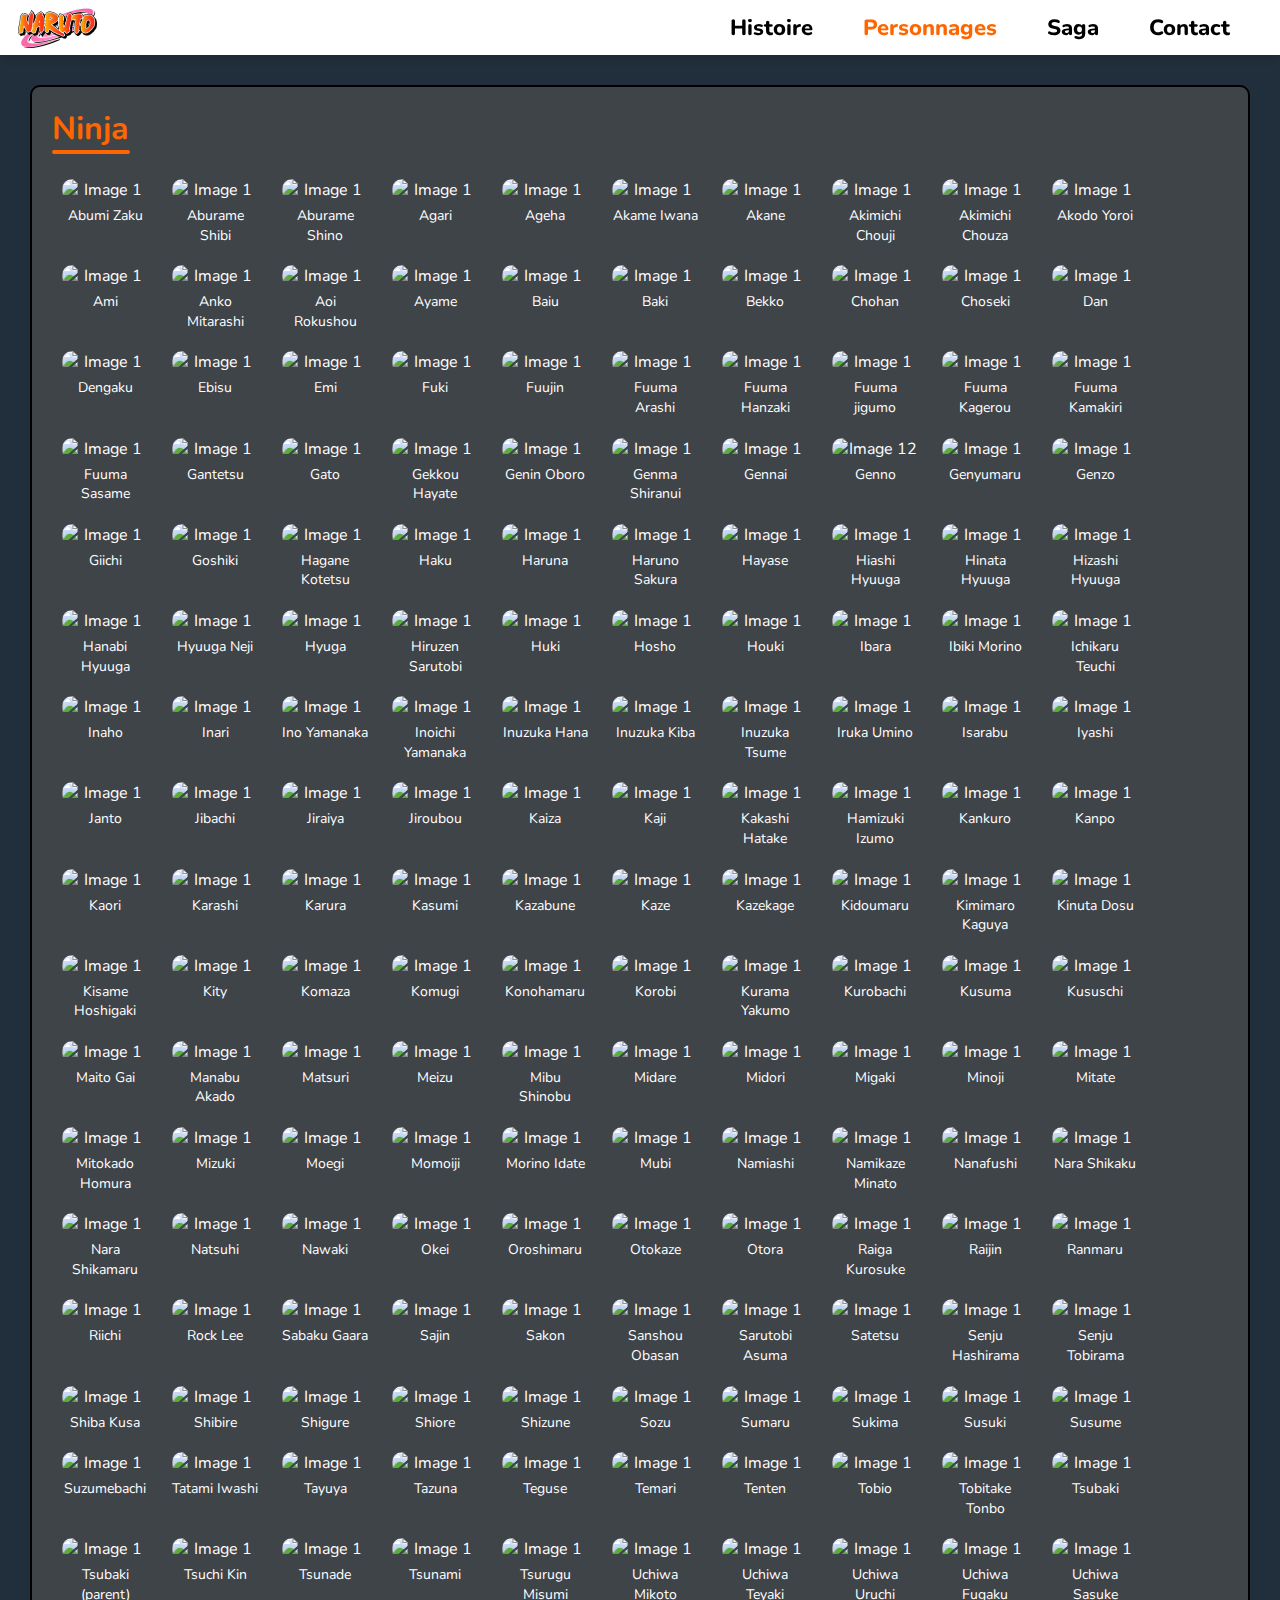
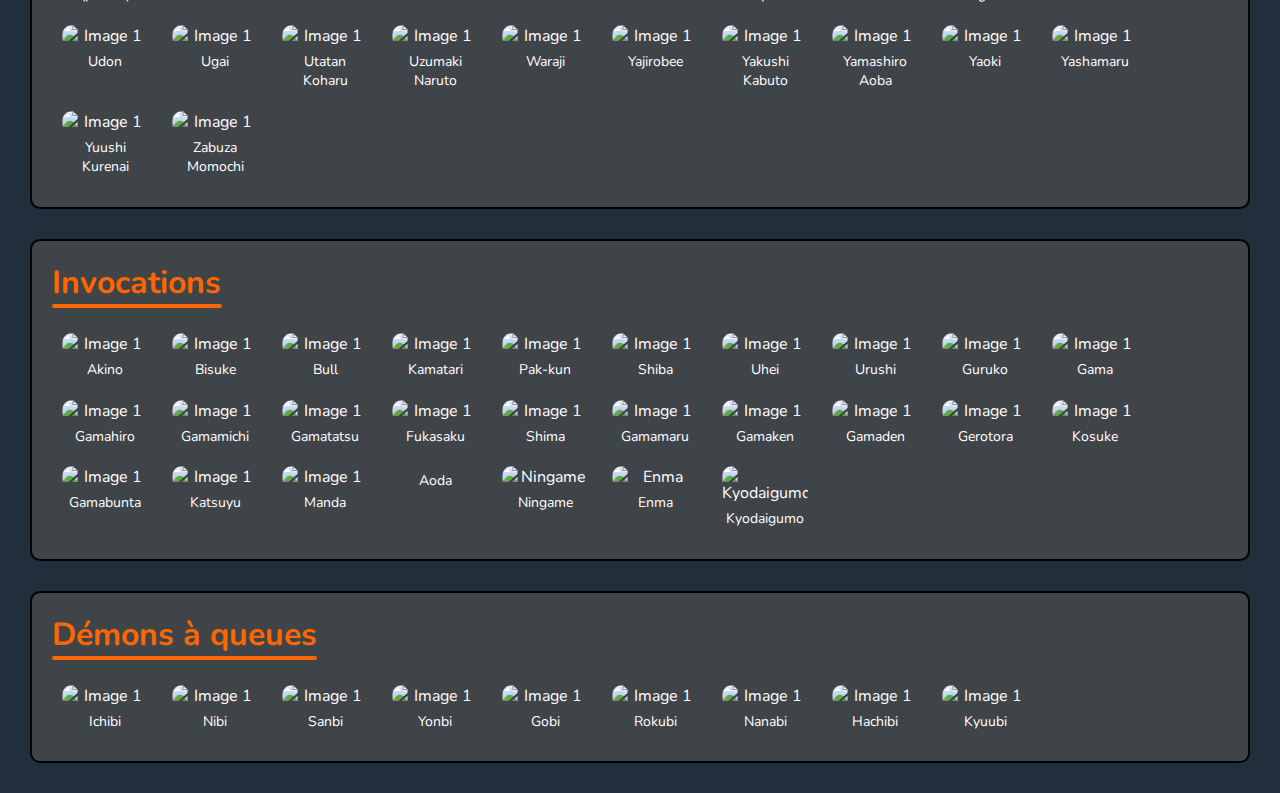
==== personnages.html @ e1fa20bf "Add files via upload" ====
<!DOCTYPE html>
<html lang="fr">
  <head>
    <title>Naruto Chronicles - Personnages</title>
    <meta charset="utf-8" />
    <meta name="viewport" content="width=device-width, initial-scale=1.0">
    <link rel="stylesheet" href="styles.css" />
    <link rel="shortcut icon" href="./Logo/Logo naruto.jpg" />
    <link rel="preconnect" href="https://fonts.googleapis.com">
    <link rel="preconnect" href="https://fonts.gstatic.com" crossorigin>
    <link href="https://fonts.googleapis.com/css2?family=Nunito:ital,wght@0,200..1000;1,200..1000&display=swap" rel="stylesheet">
    <link href="https://cdnjs.cloudflare.com/ajax/libs/font-awesome/6.0.0-beta3/css/all.min.css" rel="stylesheet">
    <script src="./script.js" defer></script>
  </head>
  <body>
    <nav class="navbar">
      <a href="index.html">
        <img src="./Logo/Logo complet naruto.jpg" alt="logo naruto" height="40" class="logo" />
      </a>
      <!-- Liens de navigation pour ordinateur -->
      <div class="nav-links">
        <ul>
          <li class="has-sous-nav"><a href="./histoire.html">Histoire</a></li>
          <li class="has-sous-nav"><a style="color: #ff6600" href="./personnages.html">Personnages</a></li>
          <li class="has-sous-nav"><a href="./saga.html">Saga</a></li>
          <li class="has-sous-nav"><a href="./contact.html">Contact</a></li>
        </ul>
      </div>
      <!-- Bouton hamburger pour mobile -->
      <button class="hamburger" id="hamburger">
        <span></span>
        <span></span>
        <span></span>
      </button>
      <!-- Volet latéral pour mobile -->
      <div class="side-menu" id="side-menu">
        <ul>
          <li class="has-sous-nav"><a href="./histoire.html">Histoire</a></li>
          <li class="has-sous-nav"><a style="color: #ff6600" href="./personnages.html">Personnages</a></li>
          <li class="has-sous-nav"><a href="./saga.html">Saga</a></li>
          <li class="has-sous-nav"><a href="./contact.html">Contact</a></li>
        </ul>
      </div>
    </nav> 
    <div class="center-container persos">
      <h1>Ninja</h1>
      <div class="separation"></div>
      <div>
        <div class="image-container">
          <img src="./Img personnages/abumi_zaku_643.webp" alt="Image 1" />
          <p>Abumi Zaku</p>
        </div>
        <div class="image-container">
          <img src="./Img personnages/aburame_shibi_4236.webp" alt="Image 1" />
          <p>Aburame Shibi</p>
        </div>
        <div class="image-container">
          <img src="./Img personnages/aburame_shino_624.webp" alt="Image 1" />
          <p>Aburame Shino</p>
        </div>
        <div class="image-container">
          <img src="./Img personnages/agari_15061.webp" alt="Image 1" />
          <p>Agari</p>
        </div>
        <div class="image-container">
          <img src="./Img personnages/ageha_15058.webp" alt="Image 1" />
          <p>Ageha</p>
        </div>
        <div class="image-container">
          <img src="./Img personnages/akame_iwana_15168.webp" alt="Image 1" />
          <p>Akame Iwana</p>
        </div>
        <div class="image-container">
          <img src="./Img personnages/akane_15054.webp" alt="Image 1" />
          <p>Akane</p>
        </div>
        <div class="image-container">
          <img src="./Img personnages/chouji_akimichi_622.webp" alt="Image 1" />
          <p>Akimichi Chouji</p>
        </div>
        <div class="image-container">
          <img
            src="./Img personnages/akimichi_chouza_4456.webp"
            alt="Image 1"
          />
          <p>Akimichi Chouza</p>
        </div>
        <div class="image-container">
          <img src="./Img personnages/akodo_yoroi_652.webp" alt="Image 1" />
          <p>Akodo Yoroi</p>
        </div>
        <div class="image-container">
          <img src="./Img personnages/ami_15141.webp" alt="Image 1" />
          <p>Ami</p>
        </div>
        <div class="image-container">
          <img src="./Img personnages/anko_mitarashi_641.webp" alt="Image 1" />
          <p>Anko Mitarashi</p>
        </div>
        <div class="image-container">
          <img src="./Img personnages/aoi_rokushou_948.webp" alt="Image 1" />
          <p>Aoi Rokushou</p>
        </div>
        <div class="image-container">
          <img src="./Img personnages/ayame_12896.webp" alt="Image 1" />
          <p>Ayame</p>
        </div>
        <div class="image-container">
          <img src="./Img personnages/baiu_15134.webp" alt="Image 1" />
          <p>Baiu</p>
        </div>
        <div class="image-container">
          <img src="./Img personnages/baki_666.webp" alt="Image 1" />
          <p>Baki</p>
        </div>
        <div class="image-container">
          <img src="./Img personnages/bekko_15167.webp" alt="Image 1" />
          <p>Bekko</p>
        </div>
        <div class="image-container">
          <img src="./Img personnages/chohan_15309.webp" alt="Image 1" />
          <p>Chohan</p>
        </div>
        <div class="image-container">
          <img src="./Img personnages/choseki_15312.webp" alt="Image 1" />
          <p>Choseki</p>
        </div>
        <div class="image-container">
          <img src="./Img personnages/dan_4192.webp" alt="Image 1" />
          <p>Dan</p>
        </div>
        <div class="image-container">
          <img src="./Img personnages/dengaku_15324.webp" alt="Image 1" />
          <p>Dengaku</p>
        </div>
        <div class="image-container">
          <img src="./Img personnages/ebisu_659.webp" alt="Image 1" />
          <p>Ebisu</p>
        </div>
        <div class="image-container">
          <img src="./Img personnages/emi_15325.webp" alt="Image 1" />
          <p>Emi</p>
        </div>
        <div class="image-container">
          <img src="./Img personnages/fuki_15142.webp" alt="Image 1" />
          <p>Fuki</p>
        </div>
        <div class="image-container">
          <img src="./Img personnages/fuujin_971.webp" alt="Image 1" />
          <p>Fuujin</p>
        </div>
        <div class="image-container">
          <img src="./Img personnages/fuuma_arashi_959.webp" alt="Image 1" />
          <p>Fuuma Arashi</p>
        </div>
        <div class="image-container">
          <img src="./Img personnages/fuuma_hanzaki_958.webp" alt="Image 1" />
          <p>Fuuma Hanzaki</p>
        </div>
        <div class="image-container">
          <img src="./Img personnages/fuuma_jigumo_955.webp" alt="Image 1" />
          <p>Fuuma jigumo</p>
        </div>
        <div class="image-container">
          <img src="./Img personnages/fuuma_kagerou_957.webp" alt="Image 1" />
          <p>Fuuma Kagerou</p>
        </div>
        <div class="image-container">
          <img src="./Img personnages/fuuma_kamakiri_956.webp" alt="Image 1" />
          <p>Fuuma Kamakiri</p>
        </div>
        <div class="image-container">
          <img src="./Img personnages/fuuma_sasame_954.webp" alt="Image 1" />
          <p>Fuuma Sasame</p>
        </div>
        <div class="image-container">
          <img src="./Img personnages/gantetsu_15311.webp" alt="Image 1" />
          <p>Gantetsu</p>
        </div>
        <div class="image-container">
          <img src="./Img personnages/gato_10553.webp" alt="Image 1" />
          <p>Gato</p>
        </div>
        <div class="image-container">
          <img src="./Img personnages/gekkou_hayate_657.webp" alt="Image 1" />
          <p>Gekkou Hayate</p>
        </div>
        <div class="image-container">
          <img src="./Img personnages/genin_oboro_651.webp" alt="Image 1" />
          <p>Genin Oboro</p>
        </div>
        <div class="image-container">
          <img src="./Img personnages/genma_shiranui_658.webp" alt="Image 1" />
          <p>Genma Shiranui</p>
        </div>
        <div class="image-container">
          <img src="./Img personnages/gennai_15185.webp" alt="Image 1" />
          <p>Gennai</p>
        </div>
        <div class="image-container">
          <img src="./Img personnages/genno_19281.webp" alt="Image 12" />
          <p>Genno</p>
        </div>
        <div class="image-container">
          <img src="./Img personnages/genyumaru_18342.webp" alt="Image 1" />
          <p>Genyumaru</p>
        </div>
        <div class="image-container">
          <img src="./Img personnages/genzo_15050.webp" alt="Image 1" />
          <p>Genzo</p>
        </div>
        <div class="image-container">
          <img src="./Img personnages/giichi_15063.webp" alt="Image 1" />
          <p>Giichi</p>
        </div>
        <div class="image-container">
          <img src="./Img personnages/goshiki_15330.webp" alt="Image 1" />
          <p>Goshiki</p>
        </div>
        <div class="image-container">
          <img src="./Img personnages/hagane_kotetsu_639.webp" alt="Image 1" />
          <p>Hagane Kotetsu</p>
        </div>
        <div class="image-container">
          <img src="./Img personnages/haku_634.webp" alt="Image 1" />
          <p>Haku</p>
        </div>
        <div class="image-container">
          <img src="./Img personnages/haruna_19243.webp" alt="Image 1" />
          <p>Haruna</p>
        </div>
        <div class="image-container">
          <img src="./Img personnages/haruno_sakura_617.webp" alt="Image 1" />
          <p>Haruno Sakura</p>
        </div>
        <div class="image-container">
          <img src="./Img personnages/hayase_15757.webp" alt="Image 1" />
          <p>Hayase</p>
        </div>
        <div class="image-container">
          <img src="./Img personnages/hiashi_hyuuga_667.webp" alt="Image 1" />
          <p>Hiashi Hyuuga</p>
        </div>
        <div class="image-container">
          <img src="./Img personnages/hinata_hyuuga_620.webp" alt="Image 1" />
          <p>Hinata Hyuuga</p>
        </div>
        <div class="image-container">
          <img src="./Img personnages/hizashi_hyuuga_668.webp" alt="Image 1" />
          <p>Hizashi Hyuuga</p>
        </div>
        <div class="image-container">
          <img src="./Img personnages/hyuuga_hanabi_3681.webp" alt="Image 1" />
          <p>Hanabi Hyuuga</p>
        </div>
        <div class="image-container">
          <img src="./Img personnages/neji_hyuuga_637.webp" alt="Image 1" />
          <p>Hyuuga Neji</p>
        </div>
        <div class="image-container">
          <img
            src="./Img personnages/hyuga_no_kodai_15164.webp"
            alt="Image 1"
          />
          <p>Hyuga</p>
        </div>
        <div class="image-container">
          <img
            src="./Img personnages/hiruzen_sarutobi_sandaime_632.webp"
            alt="Image 1"
          />
          <p>Hiruzen Sarutobi</p>
        </div>
        <div class="image-container">
          <img src="./Img personnages/hoki_19076.webp" alt="Image 1" />
          <p>Huki</p>
        </div>
        <div class="image-container">
          <img src="./Img personnages/hosho_15866.webp" alt="Image 1" />
          <p>Hosho</p>
        </div>
        <div class="image-container">
          <img src="./Img personnages/houki_4868.webp" alt="Image 1" />
          <p>Houki</p>
        </div>
        <div class="image-container">
          <img src="./Img personnages/ibara_15651.webp" alt="Image 1" />
          <p>Ibara</p>
        </div>
        <div class="image-container">
          <img src="./Img personnages/ibiki_morino_640.webp" alt="Image 1" />
          <p>Ibiki Morino</p>
        </div>
        <div class="image-container">
          <img src="./Img personnages/ichikaru_teuchi_945.webp" alt="Image 1" />
          <p>Ichikaru Teuchi</p>
        </div>
        <div class="image-container">
          <img src="./Img personnages/inaho_15190.webp" alt="Image 1" />
          <p>Inaho</p>
        </div>
        <div class="image-container">
          <img src="./Img personnages/inari_15065.webp" alt="Image 1" />
          <p>Inari</p>
        </div>
        <div class="image-container">
          <img src="./Img personnages/ino_yamanaka_619.webp" alt="Image 1" />
          <p>Ino Yamanaka</p>
        </div>
        <div class="image-container">
          <img
            src="./Img personnages/inoichi_yamanaka_4237.webp"
            alt="Image 1"
          />
          <p>Inoichi Yamanaka</p>
        </div>
        <div class="image-container">
          <img src="./Img personnages/inuzuka_hana_10698.webp" alt="Image 1" />
          <p>Inuzuka Hana</p>
        </div>
        <div class="image-container">
          <img src="./Img personnages/inuzuka_kiba_630.webp" alt="Image 1" />
          <p>Inuzuka Kiba</p>
        </div>
        <div class="image-container">
          <img src="./Img personnages/inuzuka_tsume_16083.webp" alt="Image 1" />
          <p>Inuzuka Tsume</p>
        </div>
        <div class="image-container">
          <img src="./Img personnages/iruka_umino_631.webp" alt="Image 1" />
          <p>Iruka Umino</p>
        </div>
        <div class="image-container">
          <img src="./Img personnages/isarabi_7865.webp" alt="Image 1" />
          <p>Isarabu</p>
        </div>
        <div class="image-container">
          <img src="./Img personnages/iyashi_15867.webp" alt="Image 1" />
          <p>Iyashi</p>
        </div>
        <div class="image-container">
          <img src="./Img personnages/janto_15314.webp" alt="Image 1" />
          <p>Janto</p>
        </div>
        <div class="image-container">
          <img src="./Img personnages/jibachi_1108.webp" alt="Image 1" />
          <p>Jibachi</p>
        </div>
        <div class="image-container">
          <img
            src="./Img personnages/jiraiya_ero-sennin_669.webp"
            alt="Image 1"
          />
          <p>Jiraiya</p>
        </div>
        <div class="image-container">
          <img src="./Img personnages/jiroubou_949.webp" alt="Image 1" />
          <p>Jiroubou</p>
        </div>
        <div class="image-container">
          <img src="./Img personnages/kaiza_15066.webp" alt="Image 1" />
          <p>Kaiza</p>
        </div>
        <div class="image-container">
          <img src="./Img personnages/kaji_15060.webp" alt="Image 1" />
          <p>Kaji</p>
        </div>
        <div class="image-container">
          <img src="./Img personnages/kakashi_hatake_618.webp" alt="Image 1" />
          <p>Kakashi Hatake</p>
        </div>
        <div class="image-container">
          <img src="./Img personnages/kamizuki_izumo_642.webp" alt="Image 1" />
          <p>Hamizuki Izumo</p>
        </div>
        <div class="image-container">
          <img src="./Img personnages/kankurou_664.webp" alt="Image 1" />
          <p>Kankuro</p>
        </div>
        <div class="image-container">
          <img src="./Img personnages/kanpo_15868.webp" alt="Image 1" />
          <p>Kanpo</p>
        </div>
        <div class="image-container">
          <img src="./Img personnages/kaori_15869.webp" alt="Image 1" />
          <p>Kaori</p>
        </div>
        <div class="image-container">
          <img src="./Img personnages/karashi_1198.webp" alt="Image 1" />
          <p>Karashi</p>
        </div>
        <div class="image-container">
          <img src="./Img personnages/karura_18772.webp" alt="Image 1" />
          <p>Karura</p>
        </div>
        <div class="image-container">
          <img src="./Img personnages/kasumi_15143.webp" alt="Image 1" />
          <p>Kasumi</p>
        </div>
        <div class="image-container">
          <img src="./Img personnages/kazabune_15331.webp" alt="Image 1" />
          <p>Kazabune</p>
        </div>
        <div class="image-container">
          <img
            src="./Img personnages/kaze_no_kuni_no_daimyo_17852.webp"
            alt="Image 1"
          />
          <p>Kaze</p>
        </div>
        <div class="image-container">
          <img src="./Img personnages/kazekage_671.webp" alt="Image 1" />
          <p>Kazekage</p>
        </div>
        <div class="image-container">
          <img src="./Img personnages/kidoumaru_950.webp" alt="Image 1" />
          <p>Kidoumaru</p>
        </div>
        <div class="image-container">
          <img src="./Img personnages/kimimaro_kaguya_953.webp" alt="Image 1" />
          <p>Kimimaro Kaguya</p>
        </div>
        <div class="image-container">
          <img src="./Img personnages/kinuta_dosu_644.webp" alt="Image 1" />
          <p>Kinuta Dosu</p>
        </div>
        <div class="image-container">
          <img
            src="./Img personnages/kisame_hoshigaki_679.webp"
            alt="Image 1"
          />
          <p>Kisame Hoshigaki</p>
        </div>
        <div class="image-container">
          <img src="./Img personnages/kity_15870.webp" alt="Image 1" />
          <p>Kity</p>
        </div>
        <div class="image-container">
          <img src="./Img personnages/komaza_19277.webp" alt="Image 1" />
          <p>Komaza</p>
        </div>
        <div class="image-container">
          <img src="./Img personnages/komugi_15191.webp" alt="Image 1" />
          <p>Komugi</p>
        </div>
        <div class="image-container">
          <img src="./Img personnages/konohamaru_660.webp" alt="Image 1" />
          <p>Konohamaru</p>
        </div>
        <div class="image-container">
          <img src="./Img personnages/korobi_15925.webp" alt="Image 1" />
          <p>Korobi</p>
        </div>
        <div class="image-container">
          <img src="./Img personnages/kurama_yakumo_3966.webp" alt="Image 1" />
          <p>Kurama Yakumo</p>
        </div>
        <div class="image-container">
          <img src="./Img personnages/kurobachi_1109.webp" alt="Image 1" />
          <p>Kurobachi</p>
        </div>
        <div class="image-container">
          <img src="./Img personnages/kusuma_15328.webp" alt="Image 1" />
          <p>Kusuma</p>
        </div>
        <div class="image-container">
          <img src="./Img personnages/kusushi_15881.webp" alt="Image 1" />
          <p>Kususchi</p>
        </div>
        <div class="image-container">
          <img src="./Img personnages/maito_gai_654.webp" alt="Image 1" />
          <p>Maito Gai</p>
        </div>
        <div class="image-container">
          <img src="./Img personnages/manabu_akado_15052.webp" alt="Image 1" />
          <p>Manabu Akado</p>
        </div>
        <div class="image-container">
          <img src="./Img personnages/matsuri_5273.webp" alt="Image 1" />
          <p>Matsuri</p>
        </div>
        <div class="image-container">
          <img src="./Img personnages/meizu_15139.webp" alt="Image 1" />
          <p>Meizu</p>
        </div>
        <div class="image-container">
          <img src="./Img personnages/mibu_shinobu_19365.webp" alt="Image 1" />
          <p>Mibu Shinobu</p>
        </div>
        <div class="image-container">
          <img src="./Img personnages/midare_15108.webp" alt="Image 1" />
          <p>Midare</p>
        </div>
        <div class="image-container">
          <img src="./Img personnages/midori_19278.webp" alt="Image 1" />
          <p>Midori</p>
        </div>
        <div class="image-container">
          <img src="./Img personnages/migaki_15882.webp" alt="Image 1" />
          <p>Migaki</p>
        </div>
        <div class="image-container">
          <img src="./Img personnages/minoji_15250.webp" alt="Image 1" />
          <p>Minoji</p>
        </div>
        <div class="image-container">
          <img src="./Img personnages/mitate_15883.webp" alt="Image 1" />
          <p>Mitate</p>
        </div>
        <div class="image-container">
          <img
            src="./Img personnages/mitokado_homura_4626.webp"
            alt="Image 1"
          />
          <p>Mitokado Homura</p>
        </div>
        <div class="image-container">
          <img src="./Img personnages/mizuki_635.webp" alt="Image 1" />
          <p>Mizuki</p>
        </div>
        <div class="image-container">
          <img src="./Img personnages/moegi_661.webp" alt="Image 1" />
          <p>Moegi</p>
        </div>
        <div class="image-container">
          <img src="./Img personnages/momiji_15326.webp" alt="Image 1" />
          <p>Momoiji</p>
        </div>
        <div class="image-container">
          <img src="./Img personnages/morino_idate_946.webp" alt="Image 1" />
          <p>Morino Idate</p>
        </div>
        <div class="image-container">
          <img src="./Img personnages/mubi_19372.webp" alt="Image 1" />
          <p>Mubi</p>
        </div>
        <div class="image-container">
          <img src="./Img personnages/namiashi_raido_947.webp" alt="Image 1" />
          <p>Namiashi</p>
        </div>
        <div class="image-container">
          <img
            src="./Img personnages/namikaze_minato_yondaime_4207.webp"
            alt="Image 1"
          />
          <p>Namikaze Minato</p>
        </div>
        <div class="image-container">
          <img src="./Img personnages/nanafushi_19280.webp" alt="Image 1" />
          <p>Nanafushi</p>
        </div>
        <div class="image-container">
          <img src="./Img personnages/nara_shikaku_682.webp" alt="Image 1" />
          <p>Nara Shikaku</p>
        </div>
        <div class="image-container">
          <img src="./Img personnages/nara_shikamaru_623.webp" alt="Image 1" />
          <p>Nara Shikamaru</p>
        </div>
        <div class="image-container">
          <img src="./Img personnages/natsuhi_19242.webp" alt="Image 1" />
          <p>Natsuhi</p>
        </div>
        <div class="image-container">
          <img src="./Img personnages/nawaki_3943.webp" alt="Image 1" />
          <p>Nawaki</p>
        </div>
        <div class="image-container">
          <img src="./Img personnages/okei_15756.webp" alt="Image 1" />
          <p>Okei</p>
        </div>
        <div class="image-container">
          <img src="./Img personnages/orochimaru_677.webp" alt="Image 1" />
          <p>Oroshimaru</p>
        </div>
        <div class="image-container">
          <img src="./Img personnages/otokaze_15909.webp" alt="Image 1" />
          <p>Otokaze</p>
        </div>
        <div class="image-container">
          <img src="./Img personnages/otora_17259.webp" alt="Image 1" />
          <p>Otora</p>
        </div>
        <div class="image-container">
          <img src="./Img personnages/raiga_kurosuke_1196.webp" alt="Image 1" />
          <p>Raiga Kurosuke</p>
        </div>
        <div class="image-container">
          <img src="./Img personnages/raijin_970.webp" alt="Image 1" />
          <p>Raijin</p>
        </div>
        <div class="image-container">
          <img src="./Img personnages/ranmaru_1197.webp" alt="Image 1" />
          <p>Ranmaru</p>
        </div>
        <div class="image-container">
          <img src="./Img personnages/riichi_15329.webp" alt="Image 1" />
          <p>Riichi</p>
        </div>
        <div class="image-container">
          <img src="./Img personnages/rock_lee_621.webp" alt="Image 1" />
          <p>Rock Lee</p>
        </div>
        <div class="image-container">
          <img src="./Img personnages/sabaku_no_gaara_663.webp" alt="Image 1" />
          <p>Sabaku Gaara</p>
        </div>
        <div class="image-container">
          <img src="./Img personnages/sajin_15910.webp" alt="Image 1" />
          <p>Sajin</p>
        </div>
        <div class="image-container">
          <img src="./Img personnages/sakon_952.webp" alt="Image 1" />
          <p>Sakon</p>
        </div>
        <div class="image-container">
          <img src="./Img personnages/sanshou_obasan_1199.webp" alt="Image 1" />
          <p>Sanshou Obasan</p>
        </div>
        <div class="image-container">
          <img src="./Img personnages/sarutobi_asuma_656.webp" alt="Image 1" />
          <p>Sarutobi Asuma</p>
        </div>
        <div class="image-container">
          <img src="./Img personnages/satetsu_15911.webp" alt="Image 1" />
          <p>Satetsu</p>
        </div>
        <div class="image-container">
          <img
            src="./Img personnages/senju_hashirima_shodaime_675.webp"
            alt="Image 1"
          />
          <p>Senju Hashirama</p>
        </div>
        <div class="image-container">
          <img src="./Img personnages/nidaime_676.webp" alt="Image 1" />
          <p>Senju Tobirama</p>
        </div>
        <div class="image-container">
          <img src="./Img personnages/shiba_kusa_19305.webp" alt="Image 1" />
          <p>Shiba Kusa</p>
        </div>
        <div class="image-container">
          <img src="./Img personnages/shibire_15251.webp" alt="Image 1" />
          <p>Shibire</p>
        </div>
        <div class="image-container">
          <img src="./Img personnages/shigure_15085.webp" alt="Image 1" />
          <p>Shigure</p>
        </div>
        <div class="image-container">
          <img src="./Img personnages/shiore_18170.webp" alt="Image 1" />
          <p>Shiore</p>
        </div>
        <div class="image-container">
          <img src="./Img personnages/shizune_681.webp" alt="Image 1" />
          <p>Shizune</p>
        </div>
        <div class="image-container">
          <img src="./Img personnages/sozu_15310.webp" alt="Image 1" />
          <p>Sozu</p>
        </div>
        <div class="image-container">
          <img src="./Img personnages/sumaru_19252.webp" alt="Image 1" />
          <p>Sumaru</p>
        </div>
        <div class="image-container">
          <img src="./Img personnages/sukima_19361.webp" alt="Image 1" />
          <p>Sukima</p>
        </div>
        <div class="image-container">
          <img src="./Img personnages/susuki_15327.webp" alt="Image 1" />
          <p>Susuki</p>
        </div>
        <div class="image-container">
          <img src="./Img personnages/suzume_19335.webp" alt="Image 1" />
          <p>Susume</p>
        </div>
        <div class="image-container">
          <img src="./Img personnages/suzumebachi_1107.webp" alt="Image 1" />
          <p>Suzumebachi</p>
        </div>
        <div class="image-container">
          <img src="./Img personnages/tatami_iwashi_19357.webp" alt="Image 1" />
          <p>Tatami Iwashi</p>
        </div>
        <div class="image-container">
          <img src="./Img personnages/tayuya_951.webp" alt="Image 1" />
          <p>Tayuya</p>
        </div>
        <div class="image-container">
          <img src="./Img personnages/tazuna_15053.webp" alt="Image 1" />
          <p>Tazuna</p>
        </div>
        <div class="image-container">
          <img src="./Img personnages/teguse_15064.webp" alt="Image 1" />
          <p>Teguse</p>
        </div>
        <div class="image-container">
          <img src="./Img personnages/temari_665.webp" alt="Image 1" />
          <p>Temari</p>
        </div>
        <div class="image-container">
          <img src="./Img personnages/tenten_636.webp" alt="Image 1" />
          <p>Tenten</p>
        </div>
        <div class="image-container">
          <img src="./Img personnages/tobio_19336.webp" alt="Image 1" />
          <p>Tobio</p>
        </div>
        <div class="image-container">
          <img
            src="./Img personnages/tobitake_tonbo_19349.webp"
            alt="Image 1"
          />
          <p>Tobitake Tonbo</p>
        </div>
        <div class="image-container">
          <img src="./Img personnages/tsubaki_1054.webp" alt="Image 1" />
          <p>Tsubaki</p>
        </div>
        <div class="image-container">
          <img
            src="./Img personnages/tsubaki_parent_15448.webp"
            alt="Image 1"
          />
          <p>Tsubaki (parent)</p>
        </div>
        <div class="image-container">
          <img src="./Img personnages/tsuchi_kin_645.webp" alt="Image 1" />
          <p>Tsuchi Kin</p>
        </div>
        <div class="image-container">
          <img
            src="./Img personnages/tsunade_koichi_godaime_680.webp"
            alt="Image 1"
          />
          <p>Tsunade</p>
        </div>
        <div class="image-container">
          <img src="./Img personnages/tsunami_10636.webp" alt="Image 1" />
          <p>Tsunami</p>
        </div>
        <div class="image-container">
          <img src="./Img personnages/tsurugu_misumi_653.webp" alt="Image 1" />
          <p>Tsurugu Misumi</p>
        </div>
        <div class="image-container">
          <img src="./Img personnages/uchiha_mikoto_11593.webp" alt="Image 1" />
          <p>Uchiwa Mikoto</p>
        </div>
        <div class="image-container">
          <img src="./Img personnages/uchiha_teyaki_16256.webp" alt="Image 1" />
          <p>Uchiwa Teyaki</p>
        </div>
        <div class="image-container">
          <img src="./Img personnages/uchiha_uruchi_16270.webp" alt="Image 1" />
          <p>Uchiwa Uruchi</p>
        </div>
        <div class="image-container">
          <img src="./Img personnages/uchiwa_fugaku_4600.webp" alt="Image 1" />
          <p>Uchiwa Fugaku</p>
        </div>
        <div class="image-container">
          <img src="./Img personnages/uchiwa_sasuke_616.webp" alt="Image 1" />
          <p>Uchiwa Sasuke</p>
        </div>
        <div class="image-container">
          <img src="./Img personnages/udon_662.webp" alt="Image 1" />
          <p>Udon</p>
        </div>
        <div class="image-container">
          <img src="./Img personnages/ugai_15893.webp" alt="Image 1" />
          <p>Ugai</p>
        </div>
        <div class="image-container">
          <img src="./Img personnages/utatane_koharu_4627.webp" alt="Image 1" />
          <p>Utatan Koharu</p>
        </div>
        <div class="image-container">
          <img src="./Img personnages/uzumaki_naruto_615.webp" alt="Image 1" />
          <p>Uzumaki Naruto</p>
        </div>
        <div class="image-container">
          <img src="./Img personnages/waraji_15084.webp" alt="Image 1" />
          <p>Waraji</p>
        </div>
        <div class="image-container">
          <img src="./Img personnages/yajirobee_15169.webp" alt="Image 1" />
          <p>Yajirobee</p>
        </div>
        <div class="image-container">
          <img src="./Img personnages/yakushi_kabuto_638.webp" alt="Image 1" />
          <p>Yakushi Kabuto</p>
        </div>
        <div class="image-container">
          <img src="./Img personnages/yamashiro_aoba_4599.webp" alt="Image 1" />
          <p>Yamashiro Aoba</p>
        </div>
        <div class="image-container">
          <img src="./Img personnages/yaoki_15926.webp" alt="Image 1" />
          <p>Yaoki</p>
        </div>
        <div class="image-container">
          <img src="./Img personnages/yashamaru_4589.webp" alt="Image 1" />
          <p>Yashamaru</p>
        </div>
        <div class="image-container">
          <img src="./Img personnages/yuushi_kurenai_655.jpg" alt="Image 1" />
          <p>Yuushi Kurenai</p>
        </div>
        <div class="image-container">
          <img src="./Img personnages/zabuza_momochi_633.webp" alt="Image 1" />
          <p>Zabuza Momochi</p>
        </div>
      </div>
    </div>
    <div class="center-container invocs">
      <h1>Invocations</h1>
      <div class="separation"></div>
      <div>
        <div class="image-container">
          <img
            src="./Img personnages/Invocation/akino_12934.webp"
            alt="Image 1"
          />
          <p>Akino</p>
        </div>
        <div class="image-container">
          <img
            src="./Img personnages/Invocation/bisuke_15147.webp"
            alt="Image 1"
          />
          <p>Bisuke</p>
        </div>
        <div class="image-container">
          <img
            src="./Img personnages/Invocation/bull_15148.webp"
            alt="Image 1"
          />
          <p>Bull</p>
        </div>
        <div class="image-container">
          <img
            src="./Img personnages/Invocation/kamatari_18115.webp"
            alt="Image 1"
          />
          <p>Kamatari</p>
        </div>
        <div class="image-container">
          <img
            src="./Img personnages/Invocation/pak-kun_674.webp"
            alt="Image 1"
          />
          <p>Pak-kun</p>
        </div>
        <div class="image-container">
          <img
            src="./Img personnages/Invocation/shiba_15150.webp"
            alt="Image 1"
          />
          <p>Shiba</p>
        </div>
        <div class="image-container">
          <img
            src="./Img personnages/Invocation/uhei_15152.webp"
            alt="Image 1"
          />
          <p>Uhei</p>
        </div>
        <div class="image-container">
          <img
            src="./Img personnages/Invocation/urushi_15151.webp"
            alt="Image 1"
          />
          <p>Urushi</p>
        </div>
        <div class="image-container">
          <img
            src="./Img personnages/Invocation/guruko_15149.webp"
            alt="Image 1"
          />
          <p>Guruko</p>
        </div>
        <div class="image-container">
          <img
            src="./Img personnages/Invocation/gama_15960.webp"
            alt="Image 1"
          />
          <p>Gama</p>
        </div>
        <div class="image-container">
          <img
            src="./Img personnages/Invocation/gamahiro_15958.webp"
            alt="Image 1"
          />
          <p>Gamahiro</p>
        </div>
        <div class="image-container">
          <img
            src="./Img personnages/Invocation/gamakichi_673.webp"
            alt="Image 1"
          />
          <p>Gamamichi</p>
        </div>
        <div class="image-container">
          <img
            src="./Img personnages/Invocation/gamatatsu_5269.webp"
            alt="Image 1"
          />
          <p>Gamatatsu</p>
        </div>
        <div class="image-container">
          <img
            src="./Img personnages/Invocation/fukasaku_6404.webp"
            alt="Image 1"
          />
          <p>Fukasaku</p>
        </div>
        <div class="image-container">
          <img
            src="./Img personnages/Invocation/shima_15998.webp"
            alt="Image 1"
          />
          <p>Shima</p>
        </div>
        <div class="image-container">
          <img
            src="./Img personnages/Invocation/gamamaru_15997.webp"
            alt="Image 1"
          />
          <p>Gamamaru</p>
        </div>
        <div class="image-container">
          <img
            src="./Img personnages/Invocation/gamaken_15959.webp"
            alt="Image 1"
          />
          <p>Gamaken</p>
        </div>
        <div class="image-container">
          <img
            src="./Img personnages/Invocation/gamaden_15999.webp"
            alt="Image 1"
          />
          <p>Gamaden</p>
        </div>
        <div class="image-container">
          <img
            src="./Img personnages/Invocation/gerotora_15957.webp"
            alt="Image 1"
          />
          <p>Gerotora</p>
        </div>
        <div class="image-container">
          <img
            src="./Img personnages/Invocation/kosuke_16000.webp"
            alt="Image 1"
          />
          <p>Kosuke</p>
        </div>
        <div class="image-container">
          <img
            src="./Img personnages/Invocation/gamabunta_672.webp"
            alt="Image 1"
          />
          <p>Gamabunta</p>
        </div>
        <div class="image-container">
          <img
            src="./Img personnages/Invocation/katsuyu_5946.webp"
            alt="Image 1"
          />
          <p>Katsuyu</p>
        </div>
        <div class="image-container">
          <img
            src="./Img personnages/Invocation/manda_6419.webp"
            alt="Image 1"
          />
          <p>Manda</p>
        </div>
        <div class="image-container">
          <img src="./Img personnages/Invocation/aoda_18113.webp" alt="" />
          <p>Aoda</p>
        </div>
        <div class="image-container">
          <img
            src="./Img personnages/Invocation/ningame_18110.webp"
            alt="Ningame"
          />
          <p>Ningame</p>
        </div>
        <div class="image-container">
          <img src="./Img personnages/Invocation/enma_4602.webp" alt="Enma" />
          <p>Enma</p>
        </div>
        <div class="image-container">
          <img
            src="./Img personnages/Invocation/kyodaigumo_18116.webp"
            alt="Kyodaigumo"
          />
          <p>Kyodaigumo</p>
        </div>
      </div>
    </div>
    <div class="center-container demons">
      <h1>Démons à queues</h1>
      <div class="separation"></div>
      <div>
        <div class="image-container">
          <img src="./Img personnages/Demon/ichibi_16477.webp" alt="Image 1" />
          <p>Ichibi</p>
        </div>
        <div class="image-container">
          <img src="./Img personnages/Demon/nibi_16644.webp" alt="Image 1" />
          <p>Nibi</p>
        </div>
        <div class="image-container">
          <img src="./Img personnages/Demon/sanbi_16645.webp" alt="Image 1" />
          <p>Sanbi</p>
        </div>
        <div class="image-container">
          <img src="./Img personnages/Demon/yonbi_16715.webp" alt="Image 1" />
          <p>Yonbi</p>
        </div>
        <div class="image-container">
          <img src="./Img personnages/Demon/gobi_16836.webp" alt="Image 1" />
          <p>Gobi</p>
        </div>
        <div class="image-container">
          <img src="./Img personnages/Demon/rokubi_16837.webp" alt="Image 1" />
          <p>Rokubi</p>
        </div>
        <div class="image-container">
          <img src="./Img personnages/Demon/nanabi_16847.webp" alt="Image 1" />
          <p>Nanabi</p>
        </div>
        <div class="image-container">
          <img src="./Img personnages/Demon/gyuki_16942.webp" alt="Image 1" />
          <p>Hachibi</p>
        </div>
        <div class="image-container">
          <img src="./Img personnages/Demon/kyuubi_2550.webp" alt="Image 1" />
          <p>Kyuubi</p>
        </div>
      </div>
    </div>
  </body>
</html>
---- styles.css ----
*{
    margin: 0;
    padding: 0;
    text-decoration: none;
    list-style: none;
    box-sizing: border-box;
}

body {
    font-family: "Nunito", "arial";
    background-color: #212F3C;
    color: white;
}

@media (min-width: 900px) {
    /* Style de la navbar */
    .navbar {
        position: sticky;
        top: 0;
        left: 0;
        padding: 3px;
        display: flex;
        justify-content: space-between;  
        align-items: center;
        width: 100%;
        height: 55px;
        box-sizing: border-box;
        background-color: white;
        padding-right: 20px;
        z-index: 1000;
        box-shadow: 0 4px 8px rgba(0, 0, 0, 0.1);
    }
    
    .nav-links {
        display: flex;
        align-items: center;
        justify-content: flex-end; 
        flex-grow: 1;
    } 
    
    .nav-links a {
        color: black;
        font-weight: 800;
        font-size: 22px;
        padding-right: 10px;
        transition: transform 0.3s ease;
        display: inline-block;
        position: relative;
        align-items: center;
        text-decoration: none;
    }
      
    .nav-links a::after {
        content: "";
        position: absolute;
        width: 0;
        height: 2px;
        bottom: -1px;
        left: 0;
        background-color: #ff6600;
        transition: width 0.3s ease;
    }
      
    .nav-links a:hover::after {
        width: 95%;
    }
      
    .nav-links a:hover {
        transform: scale(1.1);
    }
      
    .navbar .logo {
        font-size: 1.5cm;
        font-weight: bold;
        margin: 7px;
        margin-left: 15px;
        display: inline-block;
        vertical-align: middle;
        transition: transform 0.3s ease;
    }
      
    .navbar .logo:hover {
        transform: scale(1.1);
    }
    
    .navbar .nav-links ul {
        display: flex;
        align-items: center;
        margin: 0;
        padding: 0;
    }
      
    .has-sous-nav {
        position: relative;
        cursor: pointer;
        padding: 10px 20px;
        border-radius: 10px;
    }

    .side-menu {
        display: none; 
    }

    .hamburger {
        display: none;
    }
          
    /* CSS pour la page index */
    
    .conteneur {
        display: flex;
        flex-direction: column;
        align-items: center; 
        width: 100%;
    }
    
    .présentation {
        width: 100%; 
        padding: 30px 30px 0px 30px; 
        display: flex;
        flex-direction: column;
        align-items: center;
    }
    
    .end {
        padding-bottom: 30px;
    }

    .index .naruto {
        text-align: justify;
        background-color: #3F4449;
        border: 2px solid black;
        border-radius: 10px;
        display: flex;
        justify-content: space-between;
        align-items: center;
        font-size: 20px;
        width: 100%;
        box-sizing: border-box;
    }

    #Description {
        padding: 30px;
    }
    
    .résumé{
        display: flex;
        flex-direction: column;
        padding: 20px 30px 30px 30px;
    }

    .vidéos {
        padding: 20px 30px 30px 30px;
    }
    
    .résumé .separation{
        width: 110px;
        height: 4px; 
        background-color: #ff6600; 
        border-radius: 2px; 
        margin-bottom: 15px;
    }
    
    
    .naruto .affiche {
        margin-left: auto;
        border-radius: 10px;
    }
    
    .video-trailer {
        width: 100%; 
        height: auto; 
        border-radius: 15px;
        max-width: 900px;
    }
    
    .vidéos .separation{
        width: 90px;
        height: 4px; 
        background-color: #ff6600; 
        border-radius: 2px; 
        margin-bottom: 15px;
    }
    
    .présentation h2{
        color: #ff6600;
    }
    
    /* CSS pour la page histoire */
    
    .histoire .separation {
        width: 110px;
        height: 4px; 
        background-color: #ff6600; 
        border-radius: 2px; 
        margin-bottom: 15px;
    }

    .division .présent {
        display: flex;
        flex-direction: column;
        align-items: center;
    }

    .division h2 {
        color: #ff6600;
    }

    .division {
        background-color: #3F4449;
        margin: 30px;
        padding: 20px 30px 30px 30px;
        border: 2px solid black; 
        border-radius: 10px;
        text-align: justify ;
        max-width: 100%;
    }
    
    .division .naruto {
        text-align: justify;
        justify-content: space-between;
        align-items: center;
        font-size: 20px;
    } 
    
    /* CSS pour la page personnages */
    
    .persos h1{
        color: #ff6600;
    }
    
    .persos .separation {
        width: 78px;
        height: 4px; 
        background-color: #ff6600; 
        border-radius: 2px; 
        margin-bottom: 15px;
    }
    
    .invocs h1{
        color: #ff6600;
    }
    
    .invocs .separation {
        width: 170px;
        height: 4px; 
        background-color: #ff6600; 
        border-radius: 2px; 
        margin-bottom: 15px;
    }
    
    .demons h1{
        color: #ff6600;
    }
    
    .demons .separation {
        width: 265px;
        height: 4px; 
        background-color: #ff6600; 
        border-radius: 2px; 
        margin-bottom: 15px;
    }
    
    .center-container {
        background-color: #3F4449;
        margin: 30px;
        padding: 20px;
        border: 2px solid black; 
        border-radius: 10px;
        text-align: left ;
    }
    
    .image-container {
        display: inline-block;
        margin: 3px;
        text-align: center;
        padding: 7px;   
        border-radius: 10px;
        transition: transform 0.5s ease, box-shadow 0.3s ease; 
        overflow: hidden;
        width: 100px;
        vertical-align: top;
    }
    
    .image-container:hover {
        transform: scale(1.1) translateY(-5px);
        box-shadow: 0 5px 15px rgba(0, 0, 0, 0.2); 
    }
    
    .image-container img {
        border-radius: 10px;
        margin: 0 auto;
        height: auto;
        display: block;
        max-width: 100%;
        transition: transform 0.3s ease; 
    }
    
    .image-container p {
        margin: 5px 0 0 0; 
        font-size: 14px; 
        line-height: 1.4;
        word-wrap: break-word; 
        max-width: 100%;
    }

    /* Css pour la page saga */
    
    .collection-section {
        display: flex;
        align-items: flex-start;
        border-radius: 10px;
        align-items: center;    
    }
    
    .collection-section img {
        width: 200px;
        height: auto;
        border-radius: 10px;
        margin-right: 20px;
    }
    
    .collection-section p {
        font-size: 20px;
        text-align: justify;
    }
    
    .collection-section h2 {
        color: #ff6600;
    }
    
    .collection-description {
        color: white;
        font-size: 16px;
        line-height: 1.6;
        flex-grow: 1;
    }
    
    .btn {
        background-color: #ff6600; 
        color: white;             
        padding: 10px 20px;     
        font-size: 14px;          
        border: none;              
        border-radius: 5px;      
        cursor: pointer;         
        text-align: center;     
        text-decoration: none;   
        transition: transform 0.3s ease; 
    }
    
    .btn:hover {
        background-color: #e65500;
        transform: scale(1.05);
    }
    
    .mobile {
        display: none;
    }

    /* CSS pour la page contact */
    
    .contact .form {
        position: relative;
        display: flex;
        justify-content: center; 
    }
        
    .contact form {
        width: 100%; 
        box-sizing: border-box; 
        margin: 30px; 
        padding: 40px; 
        background-color: #3F4449;
        color: white;
        border-radius: 10px;
        border: 2px solid black;
        display: flex;
        flex-direction: column; 
    }
    
    .contact form h1 {
        text-align: left;
        font-size: 28px; 
        color: #ff6600;
        font-weight: bold;
        text-transform: uppercase; 
        letter-spacing: 1px; 
    }
    
    .contact form .separation {
        width: 273px;
        height: 4px; 
        background-color: #ff6600; 
        border-radius: 2px; 
        margin-bottom: 15px;
    }
    
    .contact form .description {
        text-align: justify;
        font-size: 16px;
        color: #ffffff; 
        margin-bottom: 20px; 
    }
    
    .contact .corps-formulaire {
        display: flex; 
        gap: 20px; 
    }
    
    .contact .gauche {
        width: 30%;
        display: flex;
        flex-direction: column; 
        gap: 15px;
    }
    
    .contact .droite {
        width: 70%;
        display: flex;
        flex-direction: column;
        justify-content: flex-start; 
    }
    
    .contact .droite .groupe textarea {
        height: 195px;
    }
    
    .contact .groupe {
        display: flex;
        flex-direction: column;
    }
    
    .contact .groupe label {
        font-size: 18px;
        margin-bottom: 5px;
    }
    
    .contact .groupe input, .groupe textarea {
        width: 100%; 
        box-sizing: border-box; 
        height: 35px; 
        font-size: 16px; 
        padding: 10px;
        resize: none;
    }
    
    .contact .pieds-formulaire {
        text-align: center;
        margin-top: 20px;
    }
    
    .contact .pieds-formulaire button {
        padding: 8px 16px;
        font-size: 16px;
        border-radius: 5px;
        cursor: pointer;
        background-color: #ff6600;
        color: white;
        border: none;
        transition: background-color 0.3s, transform 0.3s;
    }
    
    .contact .pieds-formulaire button:hover {
        background-color: #e65500;
        transform: scale(1.05);
    }
}




/* ---------------------------------------------------------------------------------------- */




@media (max-width: 900px) {
    .navbar {
        position: sticky;
        top: 0;
        left: 0;
        padding: 3px;
        display: flex;
        justify-content: space-between;  
        align-items: center;
        width: 100%;
        height: 65px;
        box-sizing: border-box;
        background-color: white;
        padding-right: 20px;
        z-index: 1000;
        box-shadow: 0 4px 8px rgba(0, 0, 0, 0.1);
    }
    
    .nav-links {
        display: flex;
        align-items: center;
        justify-content: flex-end; 
        flex-grow: 1;
    }
    
    /* Style du bouton hamburger */
    .hamburger {
        display: flex;
        flex-direction: column;
        background: none;
        border: none;
        cursor: pointer;
        gap: 5px;
        z-index: 1001; /* Au-dessus du menu */
    }
      
    .hamburger span {
        display: block;
        width: 30px;
        height: 3px;
        background: black;
        transition: all 0.3s ease;
    }

    .hamburger.active span {
        background-color: #ff6600; /* Changer la couleur des lignes */
    }
      
      /* Volet latéral */
    .side-menu {
        position: fixed;
        top: 0;
        right: -100%; /* Volet caché à droite */
        height: 100%;
        width: 250px;
        background-color: #3F4449;
        box-shadow: -5px 0 15px rgba(0, 0, 0, 0.2);
        padding: 20px;
        display: flex;
        flex-direction: column;
        gap: 15px;
        transition: right 0.3s ease;
        z-index: 1000;
    }
      
    .side-menu ul {
        list-style: none;
        padding: 0;
        padding-top: 30px;
        margin: 0;
    }
      
    .side-menu ul li {
        margin: 10px 0;
        padding-top: 20px;
    }
      
    .side-menu ul li a {
        color: white;
        text-decoration: none;
        font-size: 20px;
        font-weight: bold;
    }
      
    /* Classe active pour le volet */
    .side-menu.active {
        right: 0; /* Montre le volet */
    }  
    
    .nav-links a {
        color: black;
        font-weight: 800;
        font-size: 22px;
        padding-right: 10px;
        transition: transform 0.3s ease;
        display: inline-block;
        position: relative;
        align-items: center;
        text-decoration: none;
    }
      
    .nav-links a::after {
        content: "";
        position: absolute;
        width: 0;
        height: 2px;
        bottom: -1px;
        left: 0;
        background-color: #ff6600;
        transition: width 0.3s ease;
    }
      
    .nav-links a:hover::after {
        width: 95%;
    }
      
    .nav-links a:hover {
        transform: scale(1.1);
    }
      
    .navbar .logo {
        font-size: 1.5cm;
        font-weight: bold;
        margin: 7px;
        margin-left: 15px;
        display: inline-block;
        vertical-align: middle;
        transition: transform 0.3s ease;
    }
      
    .navbar .logo:hover {
        transform: scale(1.1);
    }
    
    .navbar .nav-links ul {
        display: flex;
        align-items: center;
        margin: 0;
        padding: 0;
    }
    
    .navbar .nav-links {
        display: none;
    }

    .has-sous-nav {
        position: relative;
        cursor: pointer;
        padding: 10px 20px;
        border-radius: 10px;
    }
          
    /* CSS pour la page index */
    
    .conteneur {
        display: flex;
        flex-direction: column;
        align-items: center; 
        width: 100%;
    }
    
    .présentation {
        width: 90%; 
        padding: 20px 0; 
        display: flex;
        flex-direction: column;
        align-items: center;
    }

    .index .naruto {
        
        text-align: justify;
        flex-direction: column;
        background-color: #3F4449;
        padding: 20px;
        border: 2px solid black;
        border-radius: 10px;
        display: flex;
        justify-content: space-between;
        align-items: left;
        font-size: 20px;
        width: 100%;
        box-sizing: border-box;
    }
    
    .résumé{
        display: flex;
        flex-direction: column;
    }
    
    .résumé .separation{
        width: 110px;
        height: 4px; 
        background-color: #ff6600; 
        border-radius: 2px; 
        margin-bottom: 15px;
    }

    .naruto .affiche {
        width: 100%;
        height: auto;
        margin-left: 0; 
        margin-top: 20px;  
        border-radius: 10px;
        max-width: 500px;
    }
    
    .video-trailer {
        width: 100%; 
        height: auto; 
        border-radius: 15px;
        max-width: 800px;
    }
    
    .vidéos .separation{
        width: 90px;
        height: 4px; 
        background-color: #ff6600; 
        border-radius: 2px; 
        margin-bottom: 15px;
    }
    
    .présentation h2{
        color: #ff6600;
    }
    
    /* CSS pour la page histoire */

    .histoire .separation {
        width: 110px;
        height: 4px; 
        background-color: #ff6600; 
        border-radius: 2px; 
        margin-bottom: 15px;
    }

    .division .présent {
        display: flex;
        flex-direction: column;
        align-items: center;
    }

    .division h2 {
        color: #ff6600;
    }

    .division {
        background-color: #3F4449;
        margin: 20px;
        padding: 20px;
        border: 2px solid black; 
        border-radius: 10px;
        text-align: justify ;
        max-width: 100%;
    }
    
    .division .naruto {
        text-align: justify;
        justify-content: space-between;
        align-items: center;
        font-size: 20px;
    } 
    
    /* CSS pour la page personnages */
    
    .persos h1{
        color: #ff6600;
        text-align: left;
    }
    
    .persos .separation {
        width: 78px;
        height: 4px; 
        background-color: #ff6600; 
        border-radius: 2px; 
        margin-bottom: 15px;
    }
    
    .invocs h1{
        color: #ff6600;
        text-align: left;
    }
    
    .invocs .separation {
        width: 170px;
        height: 4px; 
        background-color: #ff6600; 
        border-radius: 2px; 
        margin-bottom: 15px;
    }
    
    .demons h1{
        color: #ff6600;
        text-align: left;
    }
    
    .demons .separation {
        width: 265px;
        height: 4px; 
        background-color: #ff6600; 
        border-radius: 2px; 
        margin-bottom: 15px;
    }
    
    .center-container {
        background-color: #3F4449;
        margin: 20px;
        padding: 20px;
        border: 2px solid black; 
        border-radius: 10px;
        text-align: center ;
    }

    .grid-container {
        display: grid;
        grid-template-columns: repeat(auto-fit, minmax(150px, 1fr)); 
        gap: 20px; 
        justify-content: center;
    }
    
    .image-container {
        display: inline-block;
        margin: 3px;
        text-align: center;
        padding: 3px;   
        border-radius: 10px;
        transition: transform 0.5s ease, box-shadow 0.3s ease; 
        overflow: hidden;
        width: 85px;
        vertical-align: top;
    }
    
    .image-container:hover {
        transform: scale(1.1) translateY(-5px);
        box-shadow: 0 5px 15px rgba(0, 0, 0, 0.2); 
    }
    
    .image-container img {
        border-radius: 10px;
        margin: 0 auto;
        height: auto;
        display: block;
        max-width: 100%;
        transition: transform 0.3s ease; 
    }
    
    .image-container p {
        margin: 5px 0 0 0;
        font-size: 12px;
        line-height: 1.4;
        word-wrap: break-word; 
        max-width: 100%; 
    }
        
    /* Css pour la page collection */
    
    .collection-section {
        display: flex;
        flex-direction: column;
        margin-bottom: 20px;
        border-radius: 10px;
        align-items: center;    
    }
    
    .collection-section img {
        width: 200px;
        height: auto;
        border-radius: 10px;
        margin: 20px;
    }
    
    .collection-section p {
        font-size: 20px;
        text-align: justify;
    }
    
    .collection-section h2 {
        color: #ff6600;
        font-size: 30px;
    }
    
    .collection-description {
        color: white;
        font-size: 16px;
        line-height: 1.6;
        flex-grow: 1;
    }
    
    .btn {
        background-color: #ff6600; 
        color: white;            
        padding: 10px 20px;       
        font-size: 14px;           
        border: none;         
        border-radius: 5px;   
        cursor: pointer;        
        text-align: center;      
        text-decoration: none;
        margin-top: 10px;
    }

    .ordi {
        display: none;
    }
    
    /* CSS pour la page contact */

    .form {
        position: relative;
        margin-top: 20px;
        display: flex;
        justify-content: center;
    }
    
    form {
        width: 90%;
        max-width: 1000px;
        padding: 20px;
        background-color: #3F4449;
        color: white;
        border-radius: 10px;
        border: 2px solid black;
        display: flex;
        flex-direction: column;
    }
    
    form h1 {
        text-align: left;
        font-size: 28px;
        color: #ff6600;
        font-weight: bold;
        text-transform: uppercase;
        letter-spacing: 1px;
    }
    
    form .separation {
        width: 273px;
        height: 4px;
        background-color: #ff6600;
        border-radius: 2px;
        margin-bottom: 20px;
    }
    
    form .description {
        text-align: justify;
        font-size: 16px;
        color: #ffffff;
        margin-bottom: 10px;
    }
    
    .corps-formulaire {
        display: flex;
        flex-direction: column; 
        gap: 15px; 
    }
    
    .groupe {
        display: flex;
        flex-direction: column;
    }
    
    .groupe label {
        font-size: 18px;
        margin-bottom: 5px;
    }
    
    .groupe input,
    .groupe textarea {
        width: 100%;
        box-sizing: border-box;
        height: 35px;
        font-size: 16px;
        padding: 10px;
        resize: none;
        margin-bottom: 10px;
    }
    
    .groupe textarea {
        height: 120px; 
    }
    
    .pieds-formulaire {
        text-align: center;
        margin-top: 15px;
    }
    
    .pieds-formulaire button {
        padding: 8px 16px;
        font-size: 16px;
        border-radius: 5px;
        cursor: pointer;
        background-color: #ff6600;
        color: white;
        border: none;
        transition: background-color 0.3s, transform 0.3s;
    }
    
    .pieds-formulaire button:hover {
        background-color: #e65500;
        transform: scale(1.05);
    }
    
}
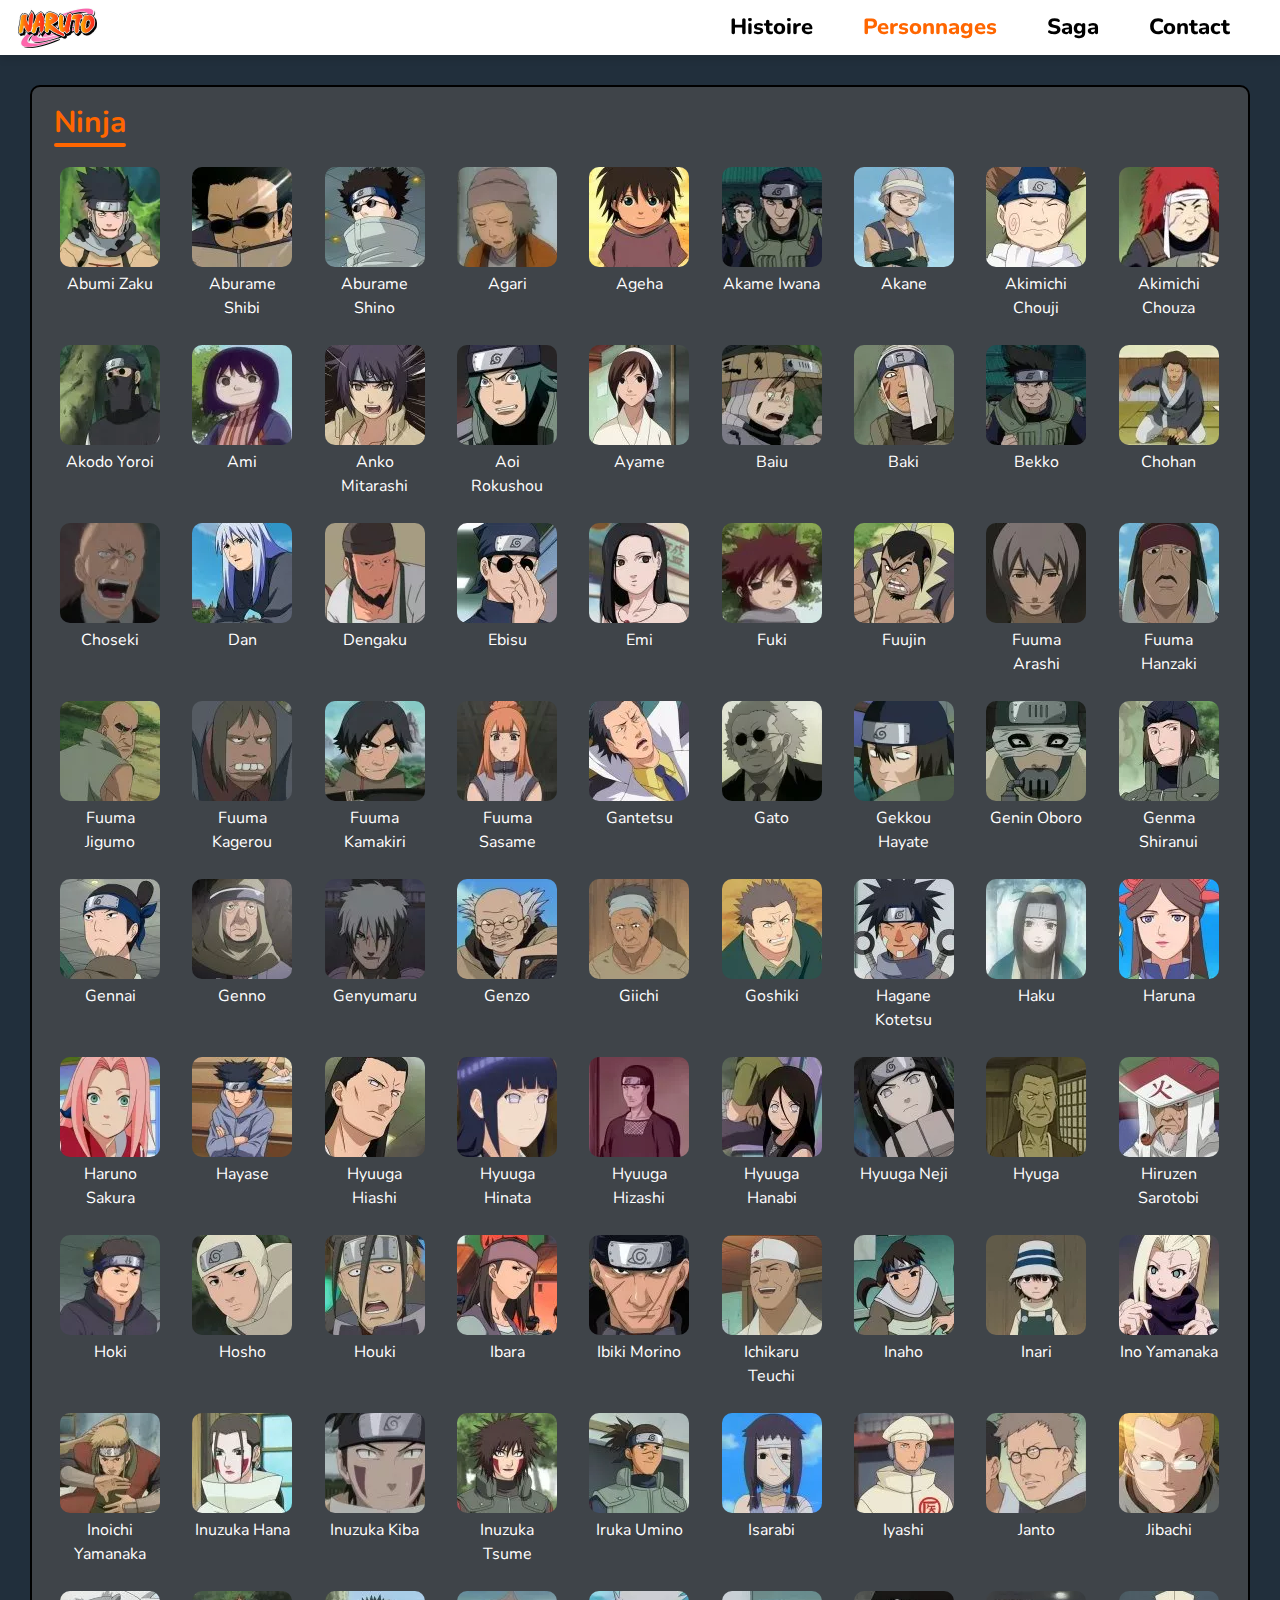
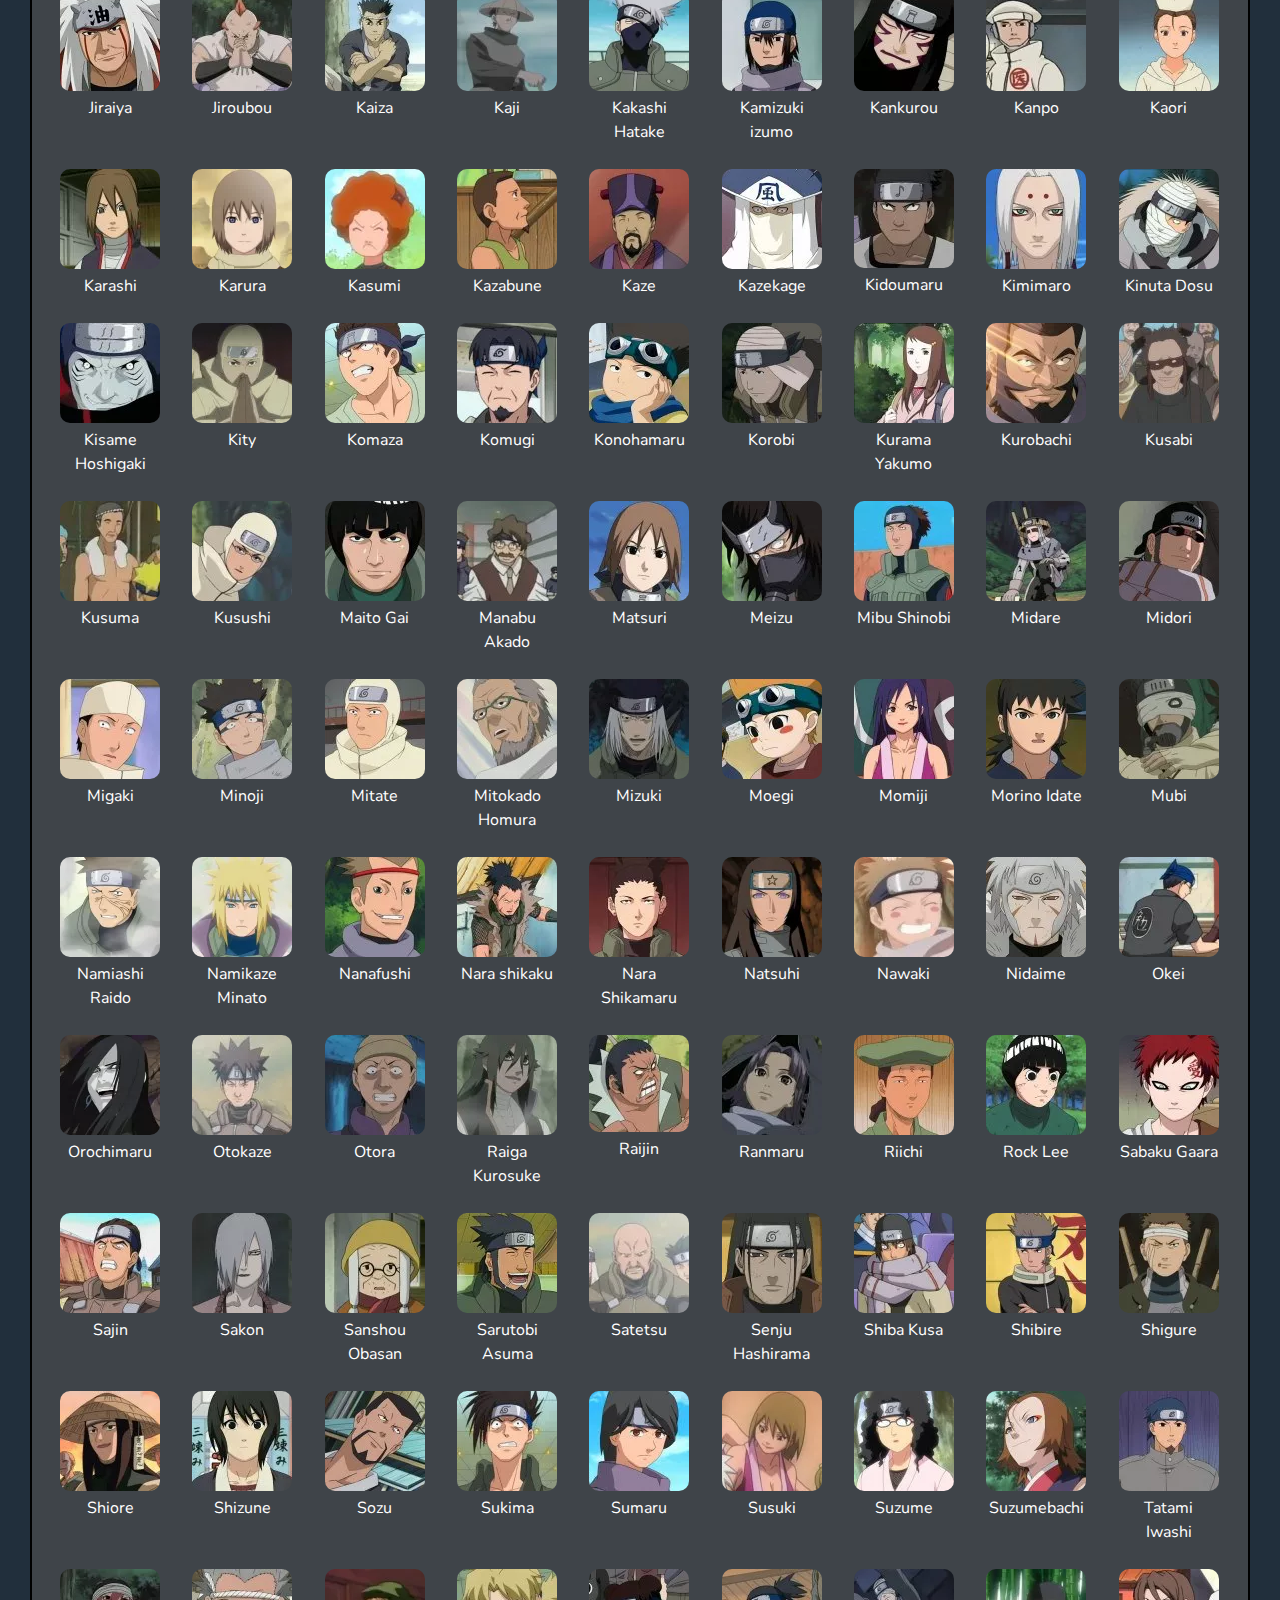
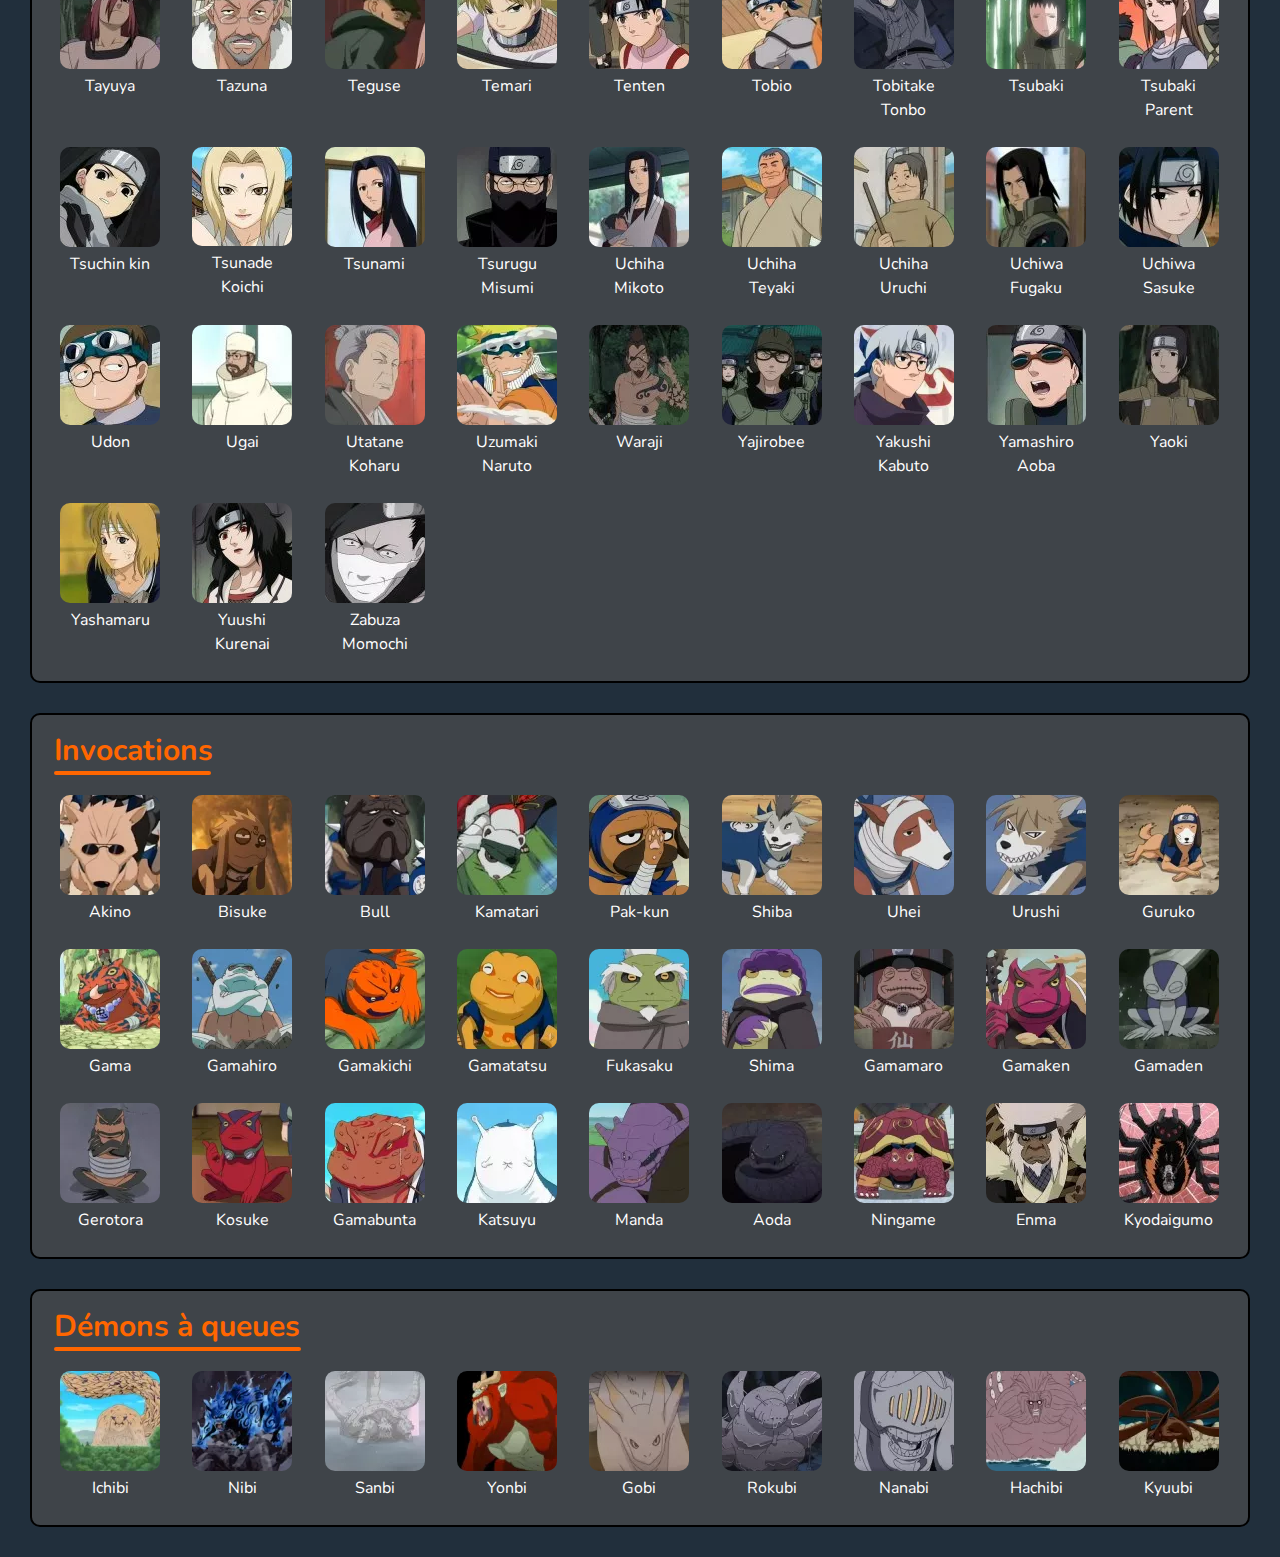
==== commit 441efe3d: "Add files via upload" ====
--- a/personnages.html
+++ b/personnages.html
@@ -10,20 +10,35 @@
     <link rel="preconnect" href="https://fonts.gstatic.com" crossorigin>
     <link href="https://fonts.googleapis.com/css2?family=Nunito:ital,wght@0,200..1000;1,200..1000&display=swap" rel="stylesheet">
     <link href="https://cdnjs.cloudflare.com/ajax/libs/font-awesome/6.0.0-beta3/css/all.min.css" rel="stylesheet">
+    <link href="https://cdn.jsdelivr.net/npm/bootstrap@5.3.2/dist/css/bootstrap.min.css" rel="stylesheet">
+    <script src="https://cdn.jsdelivr.net/npm/bootstrap@5.3.2/dist/js/bootstrap.bundle.min.js"></script>
     <script src="./script.js" defer></script>
   </head>
-  <body>
-    <nav class="navbar">
+  <style>    
+    @media (min-width: 600px) and (max-width: 768px) {
+        .col-md-2 {
+          width: 25%; /* 4 images par ligne entre 600px et 768px */
+        }
+    }
+
+     @media (min-width: 992px) {
+        .col-lg-1-3 {
+          width: 11.1%; /* 100% / 9 = 11.1% pour les grands écrans */
+        }
+    }
+  </style>
+  <section class="nave">
+    <nav class="navebar">
       <a href="index.html">
         <img src="./Logo/Logo complet naruto.jpg" alt="logo naruto" height="40" class="logo" />
       </a>
       <!-- Liens de navigation pour ordinateur -->
-      <div class="nav-links">
+      <div class="nave-links">
         <ul>
-          <li class="has-sous-nav"><a href="./histoire.html">Histoire</a></li>
-          <li class="has-sous-nav"><a style="color: #ff6600" href="./personnages.html">Personnages</a></li>
-          <li class="has-sous-nav"><a href="./saga.html">Saga</a></li>
-          <li class="has-sous-nav"><a href="./contact.html">Contact</a></li>
+          <li class="has-sous-nave"><a href="./histoire.html">Histoire</a></li>
+          <li class="has-sous-nave"><a style="color: #ff6600;" href="./personnages.html">Personnages</a></li>
+          <li class="has-sous-nave"><a href="./saga.html">Saga</a></li>
+          <li class="has-sous-nave"><a href="./contact.html">Contact</a></li>
         </ul>
       </div>
       <!-- Bouton hamburger pour mobile -->
@@ -36,1015 +51,912 @@
       <div class="side-menu" id="side-menu">
         <ul>
           <li class="has-sous-nav"><a href="./histoire.html">Histoire</a></li>
-          <li class="has-sous-nav"><a style="color: #ff6600" href="./personnages.html">Personnages</a></li>
+          <li class="has-sous-nav"><a style="color: #ff6600;" href="./personnages.html">Personnages</a></li>
           <li class="has-sous-nav"><a href="./saga.html">Saga</a></li>
           <li class="has-sous-nav"><a href="./contact.html">Contact</a></li>
         </ul>
       </div>
     </nav> 
-    <div class="center-container persos">
+  </section>
+  <body class="body">
+    <div class="center-container">
+     <div class="container-fluid">
       <h1>Ninja</h1>
-      <div class="separation"></div>
-      <div>
-        <div class="image-container">
-          <img src="./Img personnages/abumi_zaku_643.webp" alt="Image 1" />
+      <div class="separation-persos"></div>
+      <div class="row m-0">
+        <div class="col-4 col-md-2 col-lg-1-3 text-center gallery-item pictures">
+          <img src="./Img personnages/abumi_zaku_643.webp" class="img-fluid rounded">
           <p>Abumi Zaku</p>
         </div>
-        <div class="image-container">
-          <img src="./Img personnages/aburame_shibi_4236.webp" alt="Image 1" />
+        <div class="col-4 col-md-2 col-lg-1-3 text-center gallery-item pictures">
+          <img src="./Img personnages/aburame_shibi_4236.webp" class="img-fluid rounded">
           <p>Aburame Shibi</p>
         </div>
-        <div class="image-container">
-          <img src="./Img personnages/aburame_shino_624.webp" alt="Image 1" />
+        <div class="col-4 col-md-2 col-lg-1-3 text-center gallery-item pictures">
+          <img src="./Img personnages/aburame_shino_624.webp" class="img-fluid rounded">
           <p>Aburame Shino</p>
         </div>
-        <div class="image-container">
-          <img src="./Img personnages/agari_15061.webp" alt="Image 1" />
+        <div class="col-4 col-md-2 col-lg-1-3 text-center gallery-item pictures">
+          <img src="./Img personnages/agari_15061.webp" class="img-fluid rounded">
           <p>Agari</p>
         </div>
-        <div class="image-container">
-          <img src="./Img personnages/ageha_15058.webp" alt="Image 1" />
+        <div class="col-4 col-md-2 col-lg-1-3 text-center gallery-item pictures">
+          <img src="./Img personnages/ageha_15058.webp" class="img-fluid rounded">
           <p>Ageha</p>
         </div>
-        <div class="image-container">
-          <img src="./Img personnages/akame_iwana_15168.webp" alt="Image 1" />
+        <div class="col-4 col-md-2 col-lg-1-3 text-center gallery-item pictures">
+          <img src="./Img personnages/akame_iwana_15168.webp" class="img-fluid rounded">
           <p>Akame Iwana</p>
         </div>
-        <div class="image-container">
-          <img src="./Img personnages/akane_15054.webp" alt="Image 1" />
+        <div class="col-4 col-md-2 col-lg-1-3 text-center gallery-item pictures">
+          <img src="./Img personnages/akane_15054.webp" class="img-fluid rounded">
           <p>Akane</p>
         </div>
-        <div class="image-container">
-          <img src="./Img personnages/chouji_akimichi_622.webp" alt="Image 1" />
+        <div class="col-4 col-md-2 col-lg-1-3 text-center gallery-item pictures">
+          <img src="./Img personnages/chouji_akimichi_622.webp" class="img-fluid rounded">
           <p>Akimichi Chouji</p>
         </div>
-        <div class="image-container">
-          <img
-            src="./Img personnages/akimichi_chouza_4456.webp"
-            alt="Image 1"
-          />
+        <div class="col-4 col-md-2 col-lg-1-3 text-center gallery-item pictures">
+          <img src="./Img personnages/akimichi_chouza_4456.webp" class="img-fluid rounded">
           <p>Akimichi Chouza</p>
         </div>
-        <div class="image-container">
-          <img src="./Img personnages/akodo_yoroi_652.webp" alt="Image 1" />
+        <div class="col-4 col-md-2 col-lg-1-3 text-center gallery-item pictures">
+          <img src="./Img personnages/akodo_yoroi_652.webp" class="img-fluid rounded">
           <p>Akodo Yoroi</p>
         </div>
-        <div class="image-container">
-          <img src="./Img personnages/ami_15141.webp" alt="Image 1" />
+        <div class="col-4 col-md-2 col-lg-1-3 text-center gallery-item pictures">
+          <img src="./Img personnages/ami_15141.webp" class="img-fluid rounded">
           <p>Ami</p>
         </div>
-        <div class="image-container">
-          <img src="./Img personnages/anko_mitarashi_641.webp" alt="Image 1" />
+        <div class="col-4 col-md-2 col-lg-1-3 text-center gallery-item pictures">
+          <img src="./Img personnages/anko_mitarashi_641.webp" class="img-fluid rounded">
           <p>Anko Mitarashi</p>
         </div>
-        <div class="image-container">
-          <img src="./Img personnages/aoi_rokushou_948.webp" alt="Image 1" />
+        <div class="col-4 col-md-2 col-lg-1-3 text-center gallery-item pictures">
+          <img src="./Img personnages/aoi_rokushou_948.webp" class="img-fluid rounded">
           <p>Aoi Rokushou</p>
         </div>
-        <div class="image-container">
-          <img src="./Img personnages/ayame_12896.webp" alt="Image 1" />
+        <div class="col-4 col-md-2 col-lg-1-3 text-center gallery-item pictures">
+          <img src="./Img personnages/ayame_12896.webp" class="img-fluid rounded">
           <p>Ayame</p>
         </div>
-        <div class="image-container">
-          <img src="./Img personnages/baiu_15134.webp" alt="Image 1" />
+        <div class="col-4 col-md-2 col-lg-1-3 text-center gallery-item pictures">
+          <img src="./Img personnages/baiu_15134.webp" class="img-fluid rounded">
           <p>Baiu</p>
         </div>
-        <div class="image-container">
-          <img src="./Img personnages/baki_666.webp" alt="Image 1" />
+        <div class="col-4 col-md-2 col-lg-1-3 text-center gallery-item pictures">
+          <img src="./Img personnages/baki_666.webp" class="img-fluid rounded">
           <p>Baki</p>
         </div>
-        <div class="image-container">
-          <img src="./Img personnages/bekko_15167.webp" alt="Image 1" />
+        <div class="col-4 col-md-2 col-lg-1-3 text-center gallery-item pictures">
+          <img src="./Img personnages/bekko_15167.webp" class="img-fluid rounded">
           <p>Bekko</p>
         </div>
-        <div class="image-container">
-          <img src="./Img personnages/chohan_15309.webp" alt="Image 1" />
+        <div class="col-4 col-md-2 col-lg-1-3 text-center gallery-item pictures">
+          <img src="./Img personnages/chohan_15309.webp" class="img-fluid rounded">
           <p>Chohan</p>
         </div>
-        <div class="image-container">
-          <img src="./Img personnages/choseki_15312.webp" alt="Image 1" />
+        <div class="col-4 col-md-2 col-lg-1-3 text-center gallery-item pictures">
+          <img src="./Img personnages/choseki_15312.webp" class="img-fluid rounded">
           <p>Choseki</p>
         </div>
-        <div class="image-container">
-          <img src="./Img personnages/dan_4192.webp" alt="Image 1" />
+        <div class="col-4 col-md-2 col-lg-1-3 text-center gallery-item pictures">
+          <img src="./Img personnages/dan_4192.webp" class="img-fluid rounded">
           <p>Dan</p>
         </div>
-        <div class="image-container">
-          <img src="./Img personnages/dengaku_15324.webp" alt="Image 1" />
+        <div class="col-4 col-md-2 col-lg-1-3 text-center gallery-item pictures">
+          <img src="./Img personnages/dengaku_15324.webp" class="img-fluid rounded">
           <p>Dengaku</p>
         </div>
-        <div class="image-container">
-          <img src="./Img personnages/ebisu_659.webp" alt="Image 1" />
+        <div class="col-4 col-md-2 col-lg-1-3 text-center gallery-item pictures">
+          <img src="./Img personnages/ebisu_659.webp" class="img-fluid rounded">
           <p>Ebisu</p>
         </div>
-        <div class="image-container">
-          <img src="./Img personnages/emi_15325.webp" alt="Image 1" />
+        <div class="col-4 col-md-2 col-lg-1-3 text-center gallery-item pictures">
+          <img src="./Img personnages/emi_15325.webp" class="img-fluid rounded">
           <p>Emi</p>
         </div>
-        <div class="image-container">
-          <img src="./Img personnages/fuki_15142.webp" alt="Image 1" />
+        <div class="col-4 col-md-2 col-lg-1-3 text-center gallery-item pictures">
+          <img src="./Img personnages/fuki_15142.webp" class="img-fluid rounded">
           <p>Fuki</p>
         </div>
-        <div class="image-container">
-          <img src="./Img personnages/fuujin_971.webp" alt="Image 1" />
+        <div class="col-4 col-md-2 col-lg-1-3 text-center gallery-item pictures">
+          <img src="./Img personnages/fuujin_971.webp" class="img-fluid rounded">
           <p>Fuujin</p>
         </div>
-        <div class="image-container">
-          <img src="./Img personnages/fuuma_arashi_959.webp" alt="Image 1" />
+        <div class="col-4 col-md-2 col-lg-1-3 text-center gallery-item pictures">
+          <img src="./Img personnages/fuuma_arashi_959.webp" class="img-fluid rounded">
           <p>Fuuma Arashi</p>
         </div>
-        <div class="image-container">
-          <img src="./Img personnages/fuuma_hanzaki_958.webp" alt="Image 1" />
+        <div class="col-4 col-md-2 col-lg-1-3 text-center gallery-item pictures">
+          <img src="./Img personnages/fuuma_hanzaki_958.webp" class="img-fluid rounded">
           <p>Fuuma Hanzaki</p>
         </div>
-        <div class="image-container">
-          <img src="./Img personnages/fuuma_jigumo_955.webp" alt="Image 1" />
-          <p>Fuuma jigumo</p>
-        </div>
-        <div class="image-container">
-          <img src="./Img personnages/fuuma_kagerou_957.webp" alt="Image 1" />
+        <div class="col-4 col-md-2 col-lg-1-3 text-center gallery-item pictures">
+          <img src="./Img personnages/fuuma_jigumo_955.webp" class="img-fluid rounded">
+          <p>Fuuma Jigumo</p>
+        </div>
+        <div class="col-4 col-md-2 col-lg-1-3 text-center gallery-item pictures">
+          <img src="./Img personnages/fuuma_kagerou_957.webp" class="img-fluid rounded">
           <p>Fuuma Kagerou</p>
         </div>
-        <div class="image-container">
-          <img src="./Img personnages/fuuma_kamakiri_956.webp" alt="Image 1" />
+        <div class="col-4 col-md-2 col-lg-1-3 text-center gallery-item pictures">
+          <img src="./Img personnages/fuuma_kamakiri_956.webp" class="img-fluid rounded">
           <p>Fuuma Kamakiri</p>
         </div>
-        <div class="image-container">
-          <img src="./Img personnages/fuuma_sasame_954.webp" alt="Image 1" />
+        <div class="col-4 col-md-2 col-lg-1-3 text-center gallery-item pictures">
+          <img src="./Img personnages/fuuma_sasame_954.webp" class="img-fluid rounded">
           <p>Fuuma Sasame</p>
         </div>
-        <div class="image-container">
-          <img src="./Img personnages/gantetsu_15311.webp" alt="Image 1" />
+        <div class="col-4 col-md-2 col-lg-1-3 text-center gallery-item pictures">
+          <img src="./Img personnages/gantetsu_15311.webp" class="img-fluid rounded">
           <p>Gantetsu</p>
         </div>
-        <div class="image-container">
-          <img src="./Img personnages/gato_10553.webp" alt="Image 1" />
+        <div class="col-4 col-md-2 col-lg-1-3 text-center gallery-item pictures">
+          <img src="./Img personnages/gato_10553.webp" class="img-fluid rounded">
           <p>Gato</p>
         </div>
-        <div class="image-container">
-          <img src="./Img personnages/gekkou_hayate_657.webp" alt="Image 1" />
+        <div class="col-4 col-md-2 col-lg-1-3 text-center gallery-item pictures">
+          <img src="./Img personnages/gekkou_hayate_657.webp" class="img-fluid rounded">
           <p>Gekkou Hayate</p>
         </div>
-        <div class="image-container">
-          <img src="./Img personnages/genin_oboro_651.webp" alt="Image 1" />
+        <div class="col-4 col-md-2 col-lg-1-3 text-center gallery-item pictures">
+          <img src="./Img personnages/genin_oboro_651.webp" class="img-fluid rounded">
           <p>Genin Oboro</p>
         </div>
-        <div class="image-container">
-          <img src="./Img personnages/genma_shiranui_658.webp" alt="Image 1" />
+        <div class="col-4 col-md-2 col-lg-1-3 text-center gallery-item pictures">
+          <img src="./Img personnages/genma_shiranui_658.webp" class="img-fluid rounded">
           <p>Genma Shiranui</p>
         </div>
-        <div class="image-container">
-          <img src="./Img personnages/gennai_15185.webp" alt="Image 1" />
+        <div class="col-4 col-md-2 col-lg-1-3 text-center gallery-item pictures">
+          <img src="./Img personnages/gennai_15185.webp" class="img-fluid rounded">
           <p>Gennai</p>
         </div>
-        <div class="image-container">
-          <img src="./Img personnages/genno_19281.webp" alt="Image 12" />
+        <div class="col-4 col-md-2 col-lg-1-3 text-center gallery-item pictures">
+          <img src="./Img personnages/genno_19281.webp" class="img-fluid rounded">
           <p>Genno</p>
         </div>
-        <div class="image-container">
-          <img src="./Img personnages/genyumaru_18342.webp" alt="Image 1" />
+        <div class="col-4 col-md-2 col-lg-1-3 text-center gallery-item pictures">
+          <img src="./Img personnages/genyumaru_18342.webp" class="img-fluid rounded">
           <p>Genyumaru</p>
         </div>
-        <div class="image-container">
-          <img src="./Img personnages/genzo_15050.webp" alt="Image 1" />
+        <div class="col-4 col-md-2 col-lg-1-3 text-center gallery-item pictures">
+          <img src="./Img personnages/genzo_15050.webp" class="img-fluid rounded">
           <p>Genzo</p>
         </div>
-        <div class="image-container">
-          <img src="./Img personnages/giichi_15063.webp" alt="Image 1" />
+        <div class="col-4 col-md-2 col-lg-1-3 text-center gallery-item pictures">
+          <img src="./Img personnages/giichi_15063.webp" class="img-fluid rounded">
           <p>Giichi</p>
         </div>
-        <div class="image-container">
-          <img src="./Img personnages/goshiki_15330.webp" alt="Image 1" />
+        <div class="col-4 col-md-2 col-lg-1-3 text-center gallery-item pictures">
+          <img src="./Img personnages/goshiki_15330.webp" class="img-fluid rounded">
           <p>Goshiki</p>
         </div>
-        <div class="image-container">
-          <img src="./Img personnages/hagane_kotetsu_639.webp" alt="Image 1" />
+        <div class="col-4 col-md-2 col-lg-1-3 text-center gallery-item pictures">
+          <img src="./Img personnages/hagane_kotetsu_639.webp" class="img-fluid rounded">
           <p>Hagane Kotetsu</p>
         </div>
-        <div class="image-container">
-          <img src="./Img personnages/haku_634.webp" alt="Image 1" />
+        <div class="col-4 col-md-2 col-lg-1-3 text-center gallery-item pictures">
+          <img src="./Img personnages/haku_634.webp" class="img-fluid rounded">
           <p>Haku</p>
         </div>
-        <div class="image-container">
-          <img src="./Img personnages/haruna_19243.webp" alt="Image 1" />
+        <div class="col-4 col-md-2 col-lg-1-3 text-center gallery-item pictures">
+          <img src="./Img personnages/haruna_19243.webp" class="img-fluid rounded">
           <p>Haruna</p>
         </div>
-        <div class="image-container">
-          <img src="./Img personnages/haruno_sakura_617.webp" alt="Image 1" />
+        <div class="col-4 col-md-2 col-lg-1-3 text-center gallery-item pictures">
+          <img src="./Img personnages/haruno_sakura_617.webp" class="img-fluid rounded">
           <p>Haruno Sakura</p>
         </div>
-        <div class="image-container">
-          <img src="./Img personnages/hayase_15757.webp" alt="Image 1" />
+        <div class="col-4 col-md-2 col-lg-1-3 text-center gallery-item pictures">
+          <img src="./Img personnages/hayase_15757.webp" class="img-fluid rounded">
           <p>Hayase</p>
         </div>
-        <div class="image-container">
-          <img src="./Img personnages/hiashi_hyuuga_667.webp" alt="Image 1" />
-          <p>Hiashi Hyuuga</p>
-        </div>
-        <div class="image-container">
-          <img src="./Img personnages/hinata_hyuuga_620.webp" alt="Image 1" />
-          <p>Hinata Hyuuga</p>
-        </div>
-        <div class="image-container">
-          <img src="./Img personnages/hizashi_hyuuga_668.webp" alt="Image 1" />
-          <p>Hizashi Hyuuga</p>
-        </div>
-        <div class="image-container">
-          <img src="./Img personnages/hyuuga_hanabi_3681.webp" alt="Image 1" />
-          <p>Hanabi Hyuuga</p>
-        </div>
-        <div class="image-container">
-          <img src="./Img personnages/neji_hyuuga_637.webp" alt="Image 1" />
+        <div class="col-4 col-md-2 col-lg-1-3 text-center gallery-item pictures">
+          <img src="./Img personnages/hiashi_hyuuga_667.webp" class="img-fluid rounded">
+          <p>Hyuuga Hiashi</p>
+        </div>
+        <div class="col-4 col-md-2 col-lg-1-3 text-center gallery-item pictures">
+          <img src="./Img personnages/hinata_hyuuga_620.webp" class="img-fluid rounded">
+          <p>Hyuuga Hinata</p>
+        </div>
+        <div class="col-4 col-md-2 col-lg-1-3 text-center gallery-item pictures">
+          <img src="./Img personnages/hizashi_hyuuga_668.webp" class="img-fluid rounded">
+          <p>Hyuuga Hizashi</p>
+        </div>
+        <div class="col-4 col-md-2 col-lg-1-3 text-center gallery-item pictures">
+          <img src="./Img personnages/hyuuga_hanabi_3681.webp" class="img-fluid rounded">
+          <p>Hyuuga Hanabi</p>
+        </div>
+        <div class="col-4 col-md-2 col-lg-1-3 text-center gallery-item pictures">
+          <img src="./Img personnages/neji_hyuuga_637.webp" class="img-fluid rounded">
           <p>Hyuuga Neji</p>
         </div>
-        <div class="image-container">
-          <img
-            src="./Img personnages/hyuga_no_kodai_15164.webp"
-            alt="Image 1"
-          />
+        <div class="col-4 col-md-2 col-lg-1-3 text-center gallery-item pictures">
+          <img src="./Img personnages/hyuga_no_kodai_15164.webp" class="img-fluid rounded">
           <p>Hyuga</p>
         </div>
-        <div class="image-container">
-          <img
-            src="./Img personnages/hiruzen_sarutobi_sandaime_632.webp"
-            alt="Image 1"
-          />
-          <p>Hiruzen Sarutobi</p>
-        </div>
-        <div class="image-container">
-          <img src="./Img personnages/hoki_19076.webp" alt="Image 1" />
-          <p>Huki</p>
-        </div>
-        <div class="image-container">
-          <img src="./Img personnages/hosho_15866.webp" alt="Image 1" />
+        <div class="col-4 col-md-2 col-lg-1-3 text-center gallery-item pictures">
+          <img src="./Img personnages/hiruzen_sarutobi_sandaime_632.webp" class="img-fluid rounded">
+          <p>Hiruzen Sarotobi</p>
+        </div>
+        <div class="col-4 col-md-2 col-lg-1-3 text-center gallery-item pictures">
+          <img src="./Img personnages/hoki_19076.webp" class="img-fluid rounded">
+          <p>Hoki</p>
+        </div>
+        <div class="col-4 col-md-2 col-lg-1-3 text-center gallery-item pictures">
+          <img src="./Img personnages/hosho_15866.webp" class="img-fluid rounded">
           <p>Hosho</p>
         </div>
-        <div class="image-container">
-          <img src="./Img personnages/houki_4868.webp" alt="Image 1" />
+        <div class="col-4 col-md-2 col-lg-1-3 text-center gallery-item pictures">
+          <img src="./Img personnages/houki_4868.webp" class="img-fluid rounded">
           <p>Houki</p>
         </div>
-        <div class="image-container">
-          <img src="./Img personnages/ibara_15651.webp" alt="Image 1" />
+        <div class="col-4 col-md-2 col-lg-1-3 text-center gallery-item pictures">
+          <img src="./Img personnages/ibara_15651.webp" class="img-fluid rounded">
           <p>Ibara</p>
         </div>
-        <div class="image-container">
-          <img src="./Img personnages/ibiki_morino_640.webp" alt="Image 1" />
+        <div class="col-4 col-md-2 col-lg-1-3 text-center gallery-item pictures">
+          <img src="./Img personnages/ibiki_morino_640.webp" class="img-fluid rounded">
           <p>Ibiki Morino</p>
         </div>
-        <div class="image-container">
-          <img src="./Img personnages/ichikaru_teuchi_945.webp" alt="Image 1" />
+        <div class="col-4 col-md-2 col-lg-1-3 text-center gallery-item pictures">
+          <img src="./Img personnages/ichikaru_teuchi_945.webp" class="img-fluid rounded">
           <p>Ichikaru Teuchi</p>
         </div>
-        <div class="image-container">
-          <img src="./Img personnages/inaho_15190.webp" alt="Image 1" />
+        <div class="col-4 col-md-2 col-lg-1-3 text-center gallery-item pictures">
+          <img src="./Img personnages/inaho_15190.webp" class="img-fluid rounded">
           <p>Inaho</p>
         </div>
-        <div class="image-container">
-          <img src="./Img personnages/inari_15065.webp" alt="Image 1" />
+        <div class="col-4 col-md-2 col-lg-1-3 text-center gallery-item pictures">
+          <img src="./Img personnages/inari_15065.webp" class="img-fluid rounded">
           <p>Inari</p>
         </div>
-        <div class="image-container">
-          <img src="./Img personnages/ino_yamanaka_619.webp" alt="Image 1" />
+        <div class="col-4 col-md-2 col-lg-1-3 text-center gallery-item pictures">
+          <img src="./Img personnages/ino_yamanaka_619.webp" class="img-fluid rounded">
           <p>Ino Yamanaka</p>
         </div>
-        <div class="image-container">
-          <img
-            src="./Img personnages/inoichi_yamanaka_4237.webp"
-            alt="Image 1"
-          />
+        <div class="col-4 col-md-2 col-lg-1-3 text-center gallery-item pictures">
+          <img src="./Img personnages/inoichi_yamanaka_4237.webp" class="img-fluid rounded">
           <p>Inoichi Yamanaka</p>
         </div>
-        <div class="image-container">
-          <img src="./Img personnages/inuzuka_hana_10698.webp" alt="Image 1" />
+        <div class="col-4 col-md-2 col-lg-1-3 text-center gallery-item pictures">
+          <img src="./Img personnages/inuzuka_hana_10698.webp" class="img-fluid rounded">
           <p>Inuzuka Hana</p>
         </div>
-        <div class="image-container">
-          <img src="./Img personnages/inuzuka_kiba_630.webp" alt="Image 1" />
+        <div class="col-4 col-md-2 col-lg-1-3 text-center gallery-item pictures">
+          <img src="./Img personnages/inuzuka_kiba_630.webp" class="img-fluid rounded">
           <p>Inuzuka Kiba</p>
         </div>
-        <div class="image-container">
-          <img src="./Img personnages/inuzuka_tsume_16083.webp" alt="Image 1" />
+        <div class="col-4 col-md-2 col-lg-1-3 text-center gallery-item pictures">
+          <img src="./Img personnages/inuzuka_tsume_16083.webp" class="img-fluid rounded">
           <p>Inuzuka Tsume</p>
         </div>
-        <div class="image-container">
-          <img src="./Img personnages/iruka_umino_631.webp" alt="Image 1" />
+        <div class="col-4 col-md-2 col-lg-1-3 text-center gallery-item pictures">
+          <img src="./Img personnages/iruka_umino_631.webp" class="img-fluid rounded">
           <p>Iruka Umino</p>
         </div>
-        <div class="image-container">
-          <img src="./Img personnages/isarabi_7865.webp" alt="Image 1" />
-          <p>Isarabu</p>
-        </div>
-        <div class="image-container">
-          <img src="./Img personnages/iyashi_15867.webp" alt="Image 1" />
+        <div class="col-4 col-md-2 col-lg-1-3 text-center gallery-item pictures">
+          <img src="./Img personnages/isarabi_7865.webp" class="img-fluid rounded">
+          <p>Isarabi</p>
+        </div>
+        <div class="col-4 col-md-2 col-lg-1-3 text-center gallery-item pictures">
+          <img src="./Img personnages/iyashi_15867.webp" class="img-fluid rounded">
           <p>Iyashi</p>
         </div>
-        <div class="image-container">
-          <img src="./Img personnages/janto_15314.webp" alt="Image 1" />
+        <div class="col-4 col-md-2 col-lg-1-3 text-center gallery-item pictures">
+          <img src="./Img personnages/janto_15314.webp" class="img-fluid rounded">
           <p>Janto</p>
         </div>
-        <div class="image-container">
-          <img src="./Img personnages/jibachi_1108.webp" alt="Image 1" />
+        <div class="col-4 col-md-2 col-lg-1-3 text-center gallery-item pictures">
+          <img src="./Img personnages/jibachi_1108.webp" class="img-fluid rounded">
           <p>Jibachi</p>
         </div>
-        <div class="image-container">
-          <img
-            src="./Img personnages/jiraiya_ero-sennin_669.webp"
-            alt="Image 1"
-          />
+        <div class="col-4 col-md-2 col-lg-1-3 text-center gallery-item pictures">
+          <img src="./Img personnages/jiraiya_ero-sennin_669.webp" class="img-fluid rounded">
           <p>Jiraiya</p>
         </div>
-        <div class="image-container">
-          <img src="./Img personnages/jiroubou_949.webp" alt="Image 1" />
+        <div class="col-4 col-md-2 col-lg-1-3 text-center gallery-item pictures">
+          <img src="./Img personnages/jiroubou_949.webp" class="img-fluid rounded">
           <p>Jiroubou</p>
         </div>
-        <div class="image-container">
-          <img src="./Img personnages/kaiza_15066.webp" alt="Image 1" />
+        <div class="col-4 col-md-2 col-lg-1-3 text-center gallery-item pictures">
+          <img src="./Img personnages/kaiza_15066.webp" class="img-fluid rounded">
           <p>Kaiza</p>
         </div>
-        <div class="image-container">
-          <img src="./Img personnages/kaji_15060.webp" alt="Image 1" />
+        <div class="col-4 col-md-2 col-lg-1-3 text-center gallery-item pictures">
+          <img src="./Img personnages/kaji_15060.webp" class="img-fluid rounded">
           <p>Kaji</p>
         </div>
-        <div class="image-container">
-          <img src="./Img personnages/kakashi_hatake_618.webp" alt="Image 1" />
+        <div class="col-4 col-md-2 col-lg-1-3 text-center gallery-item pictures">
+          <img src="./Img personnages/kakashi_hatake_618.webp" class="img-fluid rounded">
           <p>Kakashi Hatake</p>
         </div>
-        <div class="image-container">
-          <img src="./Img personnages/kamizuki_izumo_642.webp" alt="Image 1" />
-          <p>Hamizuki Izumo</p>
-        </div>
-        <div class="image-container">
-          <img src="./Img personnages/kankurou_664.webp" alt="Image 1" />
-          <p>Kankuro</p>
-        </div>
-        <div class="image-container">
-          <img src="./Img personnages/kanpo_15868.webp" alt="Image 1" />
+        <div class="col-4 col-md-2 col-lg-1-3 text-center gallery-item pictures">
+          <img src="./Img personnages/kamizuki_izumo_642.webp" class="img-fluid rounded">
+          <p>Kamizuki izumo</p>
+        </div>
+        <div class="col-4 col-md-2 col-lg-1-3 text-center gallery-item pictures">
+          <img src="./Img personnages/kankurou_664.webp" class="img-fluid rounded">
+          <p>Kankurou</p>
+        </div>
+        <div class="col-4 col-md-2 col-lg-1-3 text-center gallery-item pictures">
+          <img src="./Img personnages/kanpo_15868.webp" class="img-fluid rounded">
           <p>Kanpo</p>
         </div>
-        <div class="image-container">
-          <img src="./Img personnages/kaori_15869.webp" alt="Image 1" />
+        <div class="col-4 col-md-2 col-lg-1-3 text-center gallery-item pictures">
+          <img src="./Img personnages/kaori_15869.webp" class="img-fluid rounded">
           <p>Kaori</p>
         </div>
-        <div class="image-container">
-          <img src="./Img personnages/karashi_1198.webp" alt="Image 1" />
+        <div class="col-4 col-md-2 col-lg-1-3 text-center gallery-item pictures">
+          <img src="./Img personnages/karashi_1198.webp" class="img-fluid rounded">
           <p>Karashi</p>
         </div>
-        <div class="image-container">
-          <img src="./Img personnages/karura_18772.webp" alt="Image 1" />
+        <div class="col-4 col-md-2 col-lg-1-3 text-center gallery-item pictures">
+          <img src="./Img personnages/karura_18772.webp" class="img-fluid rounded">
           <p>Karura</p>
         </div>
-        <div class="image-container">
-          <img src="./Img personnages/kasumi_15143.webp" alt="Image 1" />
+        <div class="col-4 col-md-2 col-lg-1-3 text-center gallery-item pictures">
+          <img src="./Img personnages/kasumi_15143.webp" class="img-fluid rounded">
           <p>Kasumi</p>
         </div>
-        <div class="image-container">
-          <img src="./Img personnages/kazabune_15331.webp" alt="Image 1" />
+        <div class="col-4 col-md-2 col-lg-1-3 text-center gallery-item pictures">
+          <img src="./Img personnages/kazabune_15331.webp" class="img-fluid rounded">
           <p>Kazabune</p>
         </div>
-        <div class="image-container">
-          <img
-            src="./Img personnages/kaze_no_kuni_no_daimyo_17852.webp"
-            alt="Image 1"
-          />
+        <div class="col-4 col-md-2 col-lg-1-3 text-center gallery-item pictures">
+          <img src="./Img personnages/kaze_no_kuni_no_daimyo_17852.webp" class="img-fluid rounded">
           <p>Kaze</p>
         </div>
-        <div class="image-container">
-          <img src="./Img personnages/kazekage_671.webp" alt="Image 1" />
+        <div class="col-4 col-md-2 col-lg-1-3 text-center gallery-item pictures">
+          <img src="./Img personnages/kazekage_671.webp" class="img-fluid rounded">
           <p>Kazekage</p>
         </div>
-        <div class="image-container">
-          <img src="./Img personnages/kidoumaru_950.webp" alt="Image 1" />
+        <div class="col-4 col-md-2 col-lg-1-3 text-center gallery-item pictures">
+          <img src="./Img personnages/kidoumaru_950.webp" class="img-fluid rounded">
           <p>Kidoumaru</p>
         </div>
-        <div class="image-container">
-          <img src="./Img personnages/kimimaro_kaguya_953.webp" alt="Image 1" />
-          <p>Kimimaro Kaguya</p>
-        </div>
-        <div class="image-container">
-          <img src="./Img personnages/kinuta_dosu_644.webp" alt="Image 1" />
+        <div class="col-4 col-md-2 col-lg-1-3 text-center gallery-item pictures">
+          <img src="./Img personnages/kimimaro_kaguya_953.webp" class="img-fluid rounded">
+          <p>Kimimaro</p>
+        </div>
+        <div class="col-4 col-md-2 col-lg-1-3 text-center gallery-item pictures">
+          <img src="./Img personnages/kinuta_dosu_644.webp" class="img-fluid rounded">
           <p>Kinuta Dosu</p>
         </div>
-        <div class="image-container">
-          <img
-            src="./Img personnages/kisame_hoshigaki_679.webp"
-            alt="Image 1"
-          />
+        <div class="col-4 col-md-2 col-lg-1-3 text-center gallery-item pictures">
+          <img src="./Img personnages/kisame_hoshigaki_679.webp" class="img-fluid rounded">
           <p>Kisame Hoshigaki</p>
         </div>
-        <div class="image-container">
-          <img src="./Img personnages/kity_15870.webp" alt="Image 1" />
+        <div class="col-4 col-md-2 col-lg-1-3 text-center gallery-item pictures">
+          <img src="./Img personnages/kity_15870.webp" class="img-fluid rounded">
           <p>Kity</p>
         </div>
-        <div class="image-container">
-          <img src="./Img personnages/komaza_19277.webp" alt="Image 1" />
+        <div class="col-4 col-md-2 col-lg-1-3 text-center gallery-item pictures">
+          <img src="./Img personnages/komaza_19277.webp" class="img-fluid rounded">
           <p>Komaza</p>
         </div>
-        <div class="image-container">
-          <img src="./Img personnages/komugi_15191.webp" alt="Image 1" />
+        <div class="col-4 col-md-2 col-lg-1-3 text-center gallery-item pictures">
+          <img src="./Img personnages/komugi_15191.webp" class="img-fluid rounded">
           <p>Komugi</p>
         </div>
-        <div class="image-container">
-          <img src="./Img personnages/konohamaru_660.webp" alt="Image 1" />
+        <div class="col-4 col-md-2 col-lg-1-3 text-center gallery-item pictures">
+          <img src="./Img personnages/konohamaru_660.webp" class="img-fluid rounded">
           <p>Konohamaru</p>
         </div>
-        <div class="image-container">
-          <img src="./Img personnages/korobi_15925.webp" alt="Image 1" />
+        <div class="col-4 col-md-2 col-lg-1-3 text-center gallery-item pictures">
+          <img src="./Img personnages/korobi_15925.webp" class="img-fluid rounded">
           <p>Korobi</p>
         </div>
-        <div class="image-container">
-          <img src="./Img personnages/kurama_yakumo_3966.webp" alt="Image 1" />
+        <div class="col-4 col-md-2 col-lg-1-3 text-center gallery-item pictures">
+          <img src="./Img personnages/kurama_yakumo_3966.webp" class="img-fluid rounded">
           <p>Kurama Yakumo</p>
         </div>
-        <div class="image-container">
-          <img src="./Img personnages/kurobachi_1109.webp" alt="Image 1" />
+        <div class="col-4 col-md-2 col-lg-1-3 text-center gallery-item pictures">
+          <img src="./Img personnages/kurobachi_1109.webp" class="img-fluid rounded">
           <p>Kurobachi</p>
         </div>
-        <div class="image-container">
-          <img src="./Img personnages/kusuma_15328.webp" alt="Image 1" />
+        <div class="col-4 col-md-2 col-lg-1-3 text-center gallery-item pictures">
+          <img src="./Img personnages/kusabi_18165.webp" class="img-fluid rounded">
+          <p>Kusabi</p>
+        </div>
+        <div class="col-4 col-md-2 col-lg-1-3 text-center gallery-item pictures">
+          <img src="./Img personnages/kusuma_15328.webp" class="img-fluid rounded">
           <p>Kusuma</p>
         </div>
-        <div class="image-container">
-          <img src="./Img personnages/kusushi_15881.webp" alt="Image 1" />
-          <p>Kususchi</p>
-        </div>
-        <div class="image-container">
-          <img src="./Img personnages/maito_gai_654.webp" alt="Image 1" />
+        <div class="col-4 col-md-2 col-lg-1-3 text-center gallery-item pictures">
+          <img src="./Img personnages/kusushi_15881.webp" class="img-fluid rounded">
+          <p>Kusushi</p>
+        </div>
+        <div class="col-4 col-md-2 col-lg-1-3 text-center gallery-item pictures">
+          <img src="./Img personnages/maito_gai_654.webp" class="img-fluid rounded">
           <p>Maito Gai</p>
         </div>
-        <div class="image-container">
-          <img src="./Img personnages/manabu_akado_15052.webp" alt="Image 1" />
+        <div class="col-4 col-md-2 col-lg-1-3 text-center gallery-item pictures">
+          <img src="./Img personnages/manabu_akado_15052.webp" class="img-fluid rounded">
           <p>Manabu Akado</p>
         </div>
-        <div class="image-container">
-          <img src="./Img personnages/matsuri_5273.webp" alt="Image 1" />
+        <div class="col-4 col-md-2 col-lg-1-3 text-center gallery-item pictures">
+          <img src="./Img personnages/matsuri_5273.webp" class="img-fluid rounded">
           <p>Matsuri</p>
         </div>
-        <div class="image-container">
-          <img src="./Img personnages/meizu_15139.webp" alt="Image 1" />
+        <div class="col-4 col-md-2 col-lg-1-3 text-center gallery-item pictures">
+          <img src="./Img personnages/meizu_15139.webp" class="img-fluid rounded">
           <p>Meizu</p>
         </div>
-        <div class="image-container">
-          <img src="./Img personnages/mibu_shinobu_19365.webp" alt="Image 1" />
-          <p>Mibu Shinobu</p>
-        </div>
-        <div class="image-container">
-          <img src="./Img personnages/midare_15108.webp" alt="Image 1" />
+        <div class="col-4 col-md-2 col-lg-1-3 text-center gallery-item pictures">
+          <img src="./Img personnages/mibu_shinobu_19365.webp" class="img-fluid rounded">
+          <p>Mibu Shinobi</p>
+        </div>
+        <div class="col-4 col-md-2 col-lg-1-3 text-center gallery-item pictures">
+          <img src="./Img personnages/midare_15108.webp" class="img-fluid rounded">
           <p>Midare</p>
         </div>
-        <div class="image-container">
-          <img src="./Img personnages/midori_19278.webp" alt="Image 1" />
+        <div class="col-4 col-md-2 col-lg-1-3 text-center gallery-item pictures">
+          <img src="./Img personnages/midori_19278.webp" class="img-fluid rounded">
           <p>Midori</p>
         </div>
-        <div class="image-container">
-          <img src="./Img personnages/migaki_15882.webp" alt="Image 1" />
+        <div class="col-4 col-md-2 col-lg-1-3 text-center gallery-item pictures">
+          <img src="./Img personnages/migaki_15882.webp" class="img-fluid rounded">
           <p>Migaki</p>
         </div>
-        <div class="image-container">
-          <img src="./Img personnages/minoji_15250.webp" alt="Image 1" />
+        <div class="col-4 col-md-2 col-lg-1-3 text-center gallery-item pictures">
+          <img src="./Img personnages/minoji_15250.webp" class="img-fluid rounded">
           <p>Minoji</p>
         </div>
-        <div class="image-container">
-          <img src="./Img personnages/mitate_15883.webp" alt="Image 1" />
+        <div class="col-4 col-md-2 col-lg-1-3 text-center gallery-item pictures">
+          <img src="./Img personnages/mitate_15883.webp" class="img-fluid rounded">
           <p>Mitate</p>
         </div>
-        <div class="image-container">
-          <img
-            src="./Img personnages/mitokado_homura_4626.webp"
-            alt="Image 1"
-          />
+        <div class="col-4 col-md-2 col-lg-1-3 text-center gallery-item pictures">
+          <img src="./Img personnages/mitokado_homura_4626.webp" class="img-fluid rounded">
           <p>Mitokado Homura</p>
         </div>
-        <div class="image-container">
-          <img src="./Img personnages/mizuki_635.webp" alt="Image 1" />
+        <div class="col-4 col-md-2 col-lg-1-3 text-center gallery-item pictures">
+          <img src="./Img personnages/mizuki_635.webp" class="img-fluid rounded">
           <p>Mizuki</p>
         </div>
-        <div class="image-container">
-          <img src="./Img personnages/moegi_661.webp" alt="Image 1" />
+        <div class="col-4 col-md-2 col-lg-1-3 text-center gallery-item pictures">
+          <img src="./Img personnages/moegi_661.webp" class="img-fluid rounded">
           <p>Moegi</p>
         </div>
-        <div class="image-container">
-          <img src="./Img personnages/momiji_15326.webp" alt="Image 1" />
-          <p>Momoiji</p>
-        </div>
-        <div class="image-container">
-          <img src="./Img personnages/morino_idate_946.webp" alt="Image 1" />
+        <div class="col-4 col-md-2 col-lg-1-3 text-center gallery-item pictures">
+          <img src="./Img personnages/momiji_15326.webp" class="img-fluid rounded">
+          <p>Momiji</p>
+        </div>
+        <div class="col-4 col-md-2 col-lg-1-3 text-center gallery-item pictures">
+          <img src="./Img personnages/morino_idate_946.webp" class="img-fluid rounded">
           <p>Morino Idate</p>
         </div>
-        <div class="image-container">
-          <img src="./Img personnages/mubi_19372.webp" alt="Image 1" />
+        <div class="col-4 col-md-2 col-lg-1-3 text-center gallery-item pictures">
+          <img src="./Img personnages/mubi_19372.webp" class="img-fluid rounded">
           <p>Mubi</p>
         </div>
-        <div class="image-container">
-          <img src="./Img personnages/namiashi_raido_947.webp" alt="Image 1" />
-          <p>Namiashi</p>
-        </div>
-        <div class="image-container">
-          <img
-            src="./Img personnages/namikaze_minato_yondaime_4207.webp"
-            alt="Image 1"
-          />
+        <div class="col-4 col-md-2 col-lg-1-3 text-center gallery-item pictures">
+          <img src="./Img personnages/namiashi_raido_947.webp" class="img-fluid rounded">
+          <p>Namiashi Raido</p>
+        </div>
+        <div class="col-4 col-md-2 col-lg-1-3 text-center gallery-item pictures">
+          <img src="./Img personnages/namikaze_minato_yondaime_4207.webp" class="img-fluid rounded">
           <p>Namikaze Minato</p>
         </div>
-        <div class="image-container">
-          <img src="./Img personnages/nanafushi_19280.webp" alt="Image 1" />
+        <div class="col-4 col-md-2 col-lg-1-3 text-center gallery-item pictures">
+          <img src="./Img personnages/nanafushi_19280.webp" class="img-fluid rounded">
           <p>Nanafushi</p>
         </div>
-        <div class="image-container">
-          <img src="./Img personnages/nara_shikaku_682.webp" alt="Image 1" />
-          <p>Nara Shikaku</p>
-        </div>
-        <div class="image-container">
-          <img src="./Img personnages/nara_shikamaru_623.webp" alt="Image 1" />
+        <div class="col-4 col-md-2 col-lg-1-3 text-center gallery-item pictures">
+          <img src="./Img personnages/nara_shikaku_682.webp" class="img-fluid rounded">
+          <p>Nara shikaku</p>
+        </div>
+        <div class="col-4 col-md-2 col-lg-1-3 text-center gallery-item pictures">
+          <img src="./Img personnages/nara_shikamaru_623.webp" class="img-fluid rounded">
           <p>Nara Shikamaru</p>
         </div>
-        <div class="image-container">
-          <img src="./Img personnages/natsuhi_19242.webp" alt="Image 1" />
+        <div class="col-4 col-md-2 col-lg-1-3 text-center gallery-item pictures">
+          <img src="./Img personnages/natsuhi_19242.webp" class="img-fluid rounded">
           <p>Natsuhi</p>
         </div>
-        <div class="image-container">
-          <img src="./Img personnages/nawaki_3943.webp" alt="Image 1" />
+        <div class="col-4 col-md-2 col-lg-1-3 text-center gallery-item pictures">
+          <img src="./Img personnages/nawaki_3943.webp" class="img-fluid rounded">
           <p>Nawaki</p>
         </div>
-        <div class="image-container">
-          <img src="./Img personnages/okei_15756.webp" alt="Image 1" />
+        <div class="col-4 col-md-2 col-lg-1-3 text-center gallery-item pictures">
+          <img src="./Img personnages/nidaime_676.webp" class="img-fluid rounded">
+          <p>Nidaime</p>
+        </div>
+        <div class="col-4 col-md-2 col-lg-1-3 text-center gallery-item pictures">
+          <img src="./Img personnages/okei_15756.webp" class="img-fluid rounded">
           <p>Okei</p>
         </div>
-        <div class="image-container">
-          <img src="./Img personnages/orochimaru_677.webp" alt="Image 1" />
-          <p>Oroshimaru</p>
-        </div>
-        <div class="image-container">
-          <img src="./Img personnages/otokaze_15909.webp" alt="Image 1" />
+        <div class="col-4 col-md-2 col-lg-1-3 text-center gallery-item pictures">
+          <img src="./Img personnages/orochimaru_677.webp" class="img-fluid rounded">
+          <p>Orochimaru</p>
+        </div>
+        <div class="col-4 col-md-2 col-lg-1-3 text-center gallery-item pictures">
+          <img src="./Img personnages/otokaze_15909.webp" class="img-fluid rounded">
           <p>Otokaze</p>
         </div>
-        <div class="image-container">
-          <img src="./Img personnages/otora_17259.webp" alt="Image 1" />
+        <div class="col-4 col-md-2 col-lg-1-3 text-center gallery-item pictures">
+          <img src="./Img personnages/otora_17259.webp" class="img-fluid rounded">
           <p>Otora</p>
         </div>
-        <div class="image-container">
-          <img src="./Img personnages/raiga_kurosuke_1196.webp" alt="Image 1" />
+        <div class="col-4 col-md-2 col-lg-1-3 text-center gallery-item pictures">
+          <img src="./Img personnages/raiga_kurosuke_1196.webp" class="img-fluid rounded">
           <p>Raiga Kurosuke</p>
         </div>
-        <div class="image-container">
-          <img src="./Img personnages/raijin_970.webp" alt="Image 1" />
+        <div class="col-4 col-md-2 col-lg-1-3 text-center gallery-item pictures">
+          <img src="./Img personnages/raijin_970.webp" class="img-fluid rounded">
           <p>Raijin</p>
         </div>
-        <div class="image-container">
-          <img src="./Img personnages/ranmaru_1197.webp" alt="Image 1" />
+        <div class="col-4 col-md-2 col-lg-1-3 text-center gallery-item pictures">
+          <img src="./Img personnages/ranmaru_1197.webp" class="img-fluid rounded">
           <p>Ranmaru</p>
         </div>
-        <div class="image-container">
-          <img src="./Img personnages/riichi_15329.webp" alt="Image 1" />
+        <div class="col-4 col-md-2 col-lg-1-3 text-center gallery-item pictures">
+          <img src="./Img personnages/riichi_15329.webp" class="img-fluid rounded">
           <p>Riichi</p>
         </div>
-        <div class="image-container">
-          <img src="./Img personnages/rock_lee_621.webp" alt="Image 1" />
+        <div class="col-4 col-md-2 col-lg-1-3 text-center gallery-item pictures">
+          <img src="./Img personnages/rock_lee_621.webp" class="img-fluid rounded">
           <p>Rock Lee</p>
         </div>
-        <div class="image-container">
-          <img src="./Img personnages/sabaku_no_gaara_663.webp" alt="Image 1" />
+        <div class="col-4 col-md-2 col-lg-1-3 text-center gallery-item pictures">
+          <img src="./Img personnages/sabaku_no_gaara_663.webp" class="img-fluid rounded">
           <p>Sabaku Gaara</p>
         </div>
-        <div class="image-container">
-          <img src="./Img personnages/sajin_15910.webp" alt="Image 1" />
+        <div class="col-4 col-md-2 col-lg-1-3 text-center gallery-item pictures">
+          <img src="./Img personnages/sajin_15910.webp" class="img-fluid rounded">
           <p>Sajin</p>
         </div>
-        <div class="image-container">
-          <img src="./Img personnages/sakon_952.webp" alt="Image 1" />
+        <div class="col-4 col-md-2 col-lg-1-3 text-center gallery-item pictures">
+          <img src="./Img personnages/sakon_952.webp" class="img-fluid rounded">
           <p>Sakon</p>
         </div>
-        <div class="image-container">
-          <img src="./Img personnages/sanshou_obasan_1199.webp" alt="Image 1" />
+        <div class="col-4 col-md-2 col-lg-1-3 text-center gallery-item pictures">
+          <img src="./Img personnages/sanshou_obasan_1199.webp" class="img-fluid rounded">
           <p>Sanshou Obasan</p>
         </div>
-        <div class="image-container">
-          <img src="./Img personnages/sarutobi_asuma_656.webp" alt="Image 1" />
+        <div class="col-4 col-md-2 col-lg-1-3 text-center gallery-item pictures">
+          <img src="./Img personnages/sarutobi_asuma_656.webp" class="img-fluid rounded">
           <p>Sarutobi Asuma</p>
         </div>
-        <div class="image-container">
-          <img src="./Img personnages/satetsu_15911.webp" alt="Image 1" />
+        <div class="col-4 col-md-2 col-lg-1-3 text-center gallery-item pictures">
+          <img src="./Img personnages/satetsu_15911.webp" class="img-fluid rounded">
           <p>Satetsu</p>
         </div>
-        <div class="image-container">
-          <img
-            src="./Img personnages/senju_hashirima_shodaime_675.webp"
-            alt="Image 1"
-          />
+        <div class="col-4 col-md-2 col-lg-1-3 text-center gallery-item pictures">
+          <img src="./Img personnages/senju_hashirima_shodaime_675.webp" class="img-fluid rounded">
           <p>Senju Hashirama</p>
         </div>
-        <div class="image-container">
-          <img src="./Img personnages/nidaime_676.webp" alt="Image 1" />
-          <p>Senju Tobirama</p>
-        </div>
-        <div class="image-container">
-          <img src="./Img personnages/shiba_kusa_19305.webp" alt="Image 1" />
+        <div class="col-4 col-md-2 col-lg-1-3 text-center gallery-item pictures">
+          <img src="./Img personnages/shiba_kusa_19305.webp" class="img-fluid rounded">
           <p>Shiba Kusa</p>
         </div>
-        <div class="image-container">
-          <img src="./Img personnages/shibire_15251.webp" alt="Image 1" />
+        <div class="col-4 col-md-2 col-lg-1-3 text-center gallery-item pictures">
+          <img src="./Img personnages/shibire_15251.webp" class="img-fluid rounded">
           <p>Shibire</p>
         </div>
-        <div class="image-container">
-          <img src="./Img personnages/shigure_15085.webp" alt="Image 1" />
+        <div class="col-4 col-md-2 col-lg-1-3 text-center gallery-item pictures">
+          <img src="./Img personnages/shigure_15085.webp" class="img-fluid rounded">
           <p>Shigure</p>
         </div>
-        <div class="image-container">
-          <img src="./Img personnages/shiore_18170.webp" alt="Image 1" />
+        <div class="col-4 col-md-2 col-lg-1-3 text-center gallery-item pictures">
+          <img src="./Img personnages/shiore_18170.webp" class="img-fluid rounded">
           <p>Shiore</p>
         </div>
-        <div class="image-container">
-          <img src="./Img personnages/shizune_681.webp" alt="Image 1" />
+        <div class="col-4 col-md-2 col-lg-1-3 text-center gallery-item pictures">
+          <img src="./Img personnages/shizune_681.webp" class="img-fluid rounded">
           <p>Shizune</p>
         </div>
-        <div class="image-container">
-          <img src="./Img personnages/sozu_15310.webp" alt="Image 1" />
+        <div class="col-4 col-md-2 col-lg-1-3 text-center gallery-item pictures">
+          <img src="./Img personnages/sozu_15310.webp" class="img-fluid rounded">
           <p>Sozu</p>
         </div>
-        <div class="image-container">
-          <img src="./Img personnages/sumaru_19252.webp" alt="Image 1" />
+        <div class="col-4 col-md-2 col-lg-1-3 text-center gallery-item pictures">
+          <img src="./Img personnages/sukima_19361.webp" class="img-fluid rounded">
+          <p>Sukima</p>
+        </div>
+        <div class="col-4 col-md-2 col-lg-1-3 text-center gallery-item pictures">
+          <img src="./Img personnages/sumaru_19252.webp" class="img-fluid rounded">
           <p>Sumaru</p>
         </div>
-        <div class="image-container">
-          <img src="./Img personnages/sukima_19361.webp" alt="Image 1" />
-          <p>Sukima</p>
-        </div>
-        <div class="image-container">
-          <img src="./Img personnages/susuki_15327.webp" alt="Image 1" />
+        <div class="col-4 col-md-2 col-lg-1-3 text-center gallery-item pictures">
+          <img src="./Img personnages/susuki_15327.webp" class="img-fluid rounded">
           <p>Susuki</p>
         </div>
-        <div class="image-container">
-          <img src="./Img personnages/suzume_19335.webp" alt="Image 1" />
-          <p>Susume</p>
-        </div>
-        <div class="image-container">
-          <img src="./Img personnages/suzumebachi_1107.webp" alt="Image 1" />
+        <div class="col-4 col-md-2 col-lg-1-3 text-center gallery-item pictures">
+          <img src="./Img personnages/suzume_19335.webp" class="img-fluid rounded">
+          <p>Suzume</p>
+        </div>
+        <div class="col-4 col-md-2 col-lg-1-3 text-center gallery-item pictures">
+          <img src="./Img personnages/suzumebachi_1107.webp" class="img-fluid rounded">
           <p>Suzumebachi</p>
         </div>
-        <div class="image-container">
-          <img src="./Img personnages/tatami_iwashi_19357.webp" alt="Image 1" />
+        <div class="col-4 col-md-2 col-lg-1-3 text-center gallery-item pictures">
+          <img src="./Img personnages/tatami_iwashi_19357.webp" class="img-fluid rounded">
           <p>Tatami Iwashi</p>
         </div>
-        <div class="image-container">
-          <img src="./Img personnages/tayuya_951.webp" alt="Image 1" />
+        <div class="col-4 col-md-2 col-lg-1-3 text-center gallery-item pictures">
+          <img src="./Img personnages/tayuya_951.webp" class="img-fluid rounded">
           <p>Tayuya</p>
         </div>
-        <div class="image-container">
-          <img src="./Img personnages/tazuna_15053.webp" alt="Image 1" />
+        <div class="col-4 col-md-2 col-lg-1-3 text-center gallery-item pictures">
+          <img src="./Img personnages/tazuna_15053.webp" class="img-fluid rounded">
           <p>Tazuna</p>
         </div>
-        <div class="image-container">
-          <img src="./Img personnages/teguse_15064.webp" alt="Image 1" />
+        <div class="col-4 col-md-2 col-lg-1-3 text-center gallery-item pictures">
+          <img src="./Img personnages/teguse_15064.webp" class="img-fluid rounded">
           <p>Teguse</p>
         </div>
-        <div class="image-container">
-          <img src="./Img personnages/temari_665.webp" alt="Image 1" />
+        <div class="col-4 col-md-2 col-lg-1-3 text-center gallery-item pictures">
+          <img src="./Img personnages/temari_665.webp" class="img-fluid rounded">
           <p>Temari</p>
         </div>
-        <div class="image-container">
-          <img src="./Img personnages/tenten_636.webp" alt="Image 1" />
+        <div class="col-4 col-md-2 col-lg-1-3 text-center gallery-item pictures">
+          <img src="./Img personnages/tenten_636.webp" class="img-fluid rounded">
           <p>Tenten</p>
         </div>
-        <div class="image-container">
-          <img src="./Img personnages/tobio_19336.webp" alt="Image 1" />
+        <div class="col-4 col-md-2 col-lg-1-3 text-center gallery-item pictures">
+          <img src="./Img personnages/tobio_19336.webp" class="img-fluid rounded">
           <p>Tobio</p>
         </div>
-        <div class="image-container">
-          <img
-            src="./Img personnages/tobitake_tonbo_19349.webp"
-            alt="Image 1"
-          />
+        <div class="col-4 col-md-2 col-lg-1-3 text-center gallery-item pictures">
+          <img src="./Img personnages/tobitake_tonbo_19349.webp" class="img-fluid rounded">
           <p>Tobitake Tonbo</p>
         </div>
-        <div class="image-container">
-          <img src="./Img personnages/tsubaki_1054.webp" alt="Image 1" />
+        <div class="col-4 col-md-2 col-lg-1-3 text-center gallery-item pictures">
+          <img src="./Img personnages/tsubaki_1054.webp" class="img-fluid rounded">
           <p>Tsubaki</p>
         </div>
-        <div class="image-container">
-          <img
-            src="./Img personnages/tsubaki_parent_15448.webp"
-            alt="Image 1"
-          />
-          <p>Tsubaki (parent)</p>
-        </div>
-        <div class="image-container">
-          <img src="./Img personnages/tsuchi_kin_645.webp" alt="Image 1" />
-          <p>Tsuchi Kin</p>
-        </div>
-        <div class="image-container">
-          <img
-            src="./Img personnages/tsunade_koichi_godaime_680.webp"
-            alt="Image 1"
-          />
-          <p>Tsunade</p>
-        </div>
-        <div class="image-container">
-          <img src="./Img personnages/tsunami_10636.webp" alt="Image 1" />
+        <div class="col-4 col-md-2 col-lg-1-3 text-center gallery-item pictures">
+          <img src="./Img personnages/tsubaki_parent_15448.webp" class="img-fluid rounded">
+          <p>Tsubaki Parent</p>
+        </div>
+        <div class="col-4 col-md-2 col-lg-1-3 text-center gallery-item pictures">
+          <img src="./Img personnages/tsuchi_kin_645.webp" class="img-fluid rounded">
+          <p>Tsuchin kin</p>
+        </div>
+        <div class="col-4 col-md-2 col-lg-1-3 text-center gallery-item pictures">
+          <img src="./Img personnages/tsunade_koichi_godaime_680.webp" class="img-fluid rounded">
+          <p>Tsunade Koichi</p>
+        </div>
+        <div class="col-4 col-md-2 col-lg-1-3 text-center gallery-item pictures">
+          <img src="./Img personnages/tsunami_10636.webp" class="img-fluid rounded">
           <p>Tsunami</p>
         </div>
-        <div class="image-container">
-          <img src="./Img personnages/tsurugu_misumi_653.webp" alt="Image 1" />
+        <div class="col-4 col-md-2 col-lg-1-3 text-center gallery-item pictures">
+          <img src="./Img personnages/tsurugu_misumi_653.webp" class="img-fluid rounded">
           <p>Tsurugu Misumi</p>
         </div>
-        <div class="image-container">
-          <img src="./Img personnages/uchiha_mikoto_11593.webp" alt="Image 1" />
-          <p>Uchiwa Mikoto</p>
-        </div>
-        <div class="image-container">
-          <img src="./Img personnages/uchiha_teyaki_16256.webp" alt="Image 1" />
-          <p>Uchiwa Teyaki</p>
-        </div>
-        <div class="image-container">
-          <img src="./Img personnages/uchiha_uruchi_16270.webp" alt="Image 1" />
-          <p>Uchiwa Uruchi</p>
-        </div>
-        <div class="image-container">
-          <img src="./Img personnages/uchiwa_fugaku_4600.webp" alt="Image 1" />
+        <div class="col-4 col-md-2 col-lg-1-3 text-center gallery-item pictures">
+          <img src="./Img personnages/uchiha_mikoto_11593.webp" class="img-fluid rounded">
+          <p>Uchiha Mikoto</p>
+        </div>
+        <div class="col-4 col-md-2 col-lg-1-3 text-center gallery-item pictures">
+          <img src="./Img personnages/uchiha_teyaki_16256.webp" class="img-fluid rounded">
+          <p>Uchiha Teyaki</p>
+        </div>
+        <div class="col-4 col-md-2 col-lg-1-3 text-center gallery-item pictures">
+          <img src="./Img personnages/uchiha_uruchi_16270.webp" class="img-fluid rounded">
+          <p>Uchiha Uruchi</p>
+        </div>
+        <div class="col-4 col-md-2 col-lg-1-3 text-center gallery-item pictures">
+          <img src="./Img personnages/uchiwa_fugaku_4600.webp" class="img-fluid rounded">
           <p>Uchiwa Fugaku</p>
         </div>
-        <div class="image-container">
-          <img src="./Img personnages/uchiwa_sasuke_616.webp" alt="Image 1" />
+        <div class="col-4 col-md-2 col-lg-1-3 text-center gallery-item pictures">
+          <img src="./Img personnages/uchiwa_sasuke_616.webp" class="img-fluid rounded">
           <p>Uchiwa Sasuke</p>
         </div>
-        <div class="image-container">
-          <img src="./Img personnages/udon_662.webp" alt="Image 1" />
+        <div class="col-4 col-md-2 col-lg-1-3 text-center gallery-item pictures">
+          <img src="./Img personnages/udon_662.webp" class="img-fluid rounded">
           <p>Udon</p>
         </div>
-        <div class="image-container">
-          <img src="./Img personnages/ugai_15893.webp" alt="Image 1" />
+        <div class="col-4 col-md-2 col-lg-1-3 text-center gallery-item pictures">
+          <img src="./Img personnages/ugai_15893.webp" class="img-fluid rounded">
           <p>Ugai</p>
         </div>
-        <div class="image-container">
-          <img src="./Img personnages/utatane_koharu_4627.webp" alt="Image 1" />
-          <p>Utatan Koharu</p>
-        </div>
-        <div class="image-container">
-          <img src="./Img personnages/uzumaki_naruto_615.webp" alt="Image 1" />
+        <div class="col-4 col-md-2 col-lg-1-3 text-center gallery-item pictures">
+          <img src="./Img personnages/utatane_koharu_4627.webp" class="img-fluid rounded">
+          <p>Utatane Koharu</p>
+        </div>
+        <div class="col-4 col-md-2 col-lg-1-3 text-center gallery-item pictures">
+          <img src="./Img personnages/uzumaki_naruto_615.webp" class="img-fluid rounded">
           <p>Uzumaki Naruto</p>
         </div>
-        <div class="image-container">
-          <img src="./Img personnages/waraji_15084.webp" alt="Image 1" />
+        <div class="col-4 col-md-2 col-lg-1-3 text-center gallery-item pictures">
+          <img src="./Img personnages/waraji_15084.webp" class="img-fluid rounded">
           <p>Waraji</p>
         </div>
-        <div class="image-container">
-          <img src="./Img personnages/yajirobee_15169.webp" alt="Image 1" />
+        <div class="col-4 col-md-2 col-lg-1-3 text-center gallery-item pictures">
+          <img src="./Img personnages/yajirobee_15169.webp" class="img-fluid rounded">
           <p>Yajirobee</p>
         </div>
-        <div class="image-container">
-          <img src="./Img personnages/yakushi_kabuto_638.webp" alt="Image 1" />
+        <div class="col-4 col-md-2 col-lg-1-3 text-center gallery-item pictures">
+          <img src="./Img personnages/yakushi_kabuto_638.webp" class="img-fluid rounded">
           <p>Yakushi Kabuto</p>
         </div>
-        <div class="image-container">
-          <img src="./Img personnages/yamashiro_aoba_4599.webp" alt="Image 1" />
+        <div class="col-4 col-md-2 col-lg-1-3 text-center gallery-item pictures">
+          <img src="./Img personnages/yamashiro_aoba_4599.webp" class="img-fluid rounded">
           <p>Yamashiro Aoba</p>
         </div>
-        <div class="image-container">
-          <img src="./Img personnages/yaoki_15926.webp" alt="Image 1" />
+        <div class="col-4 col-md-2 col-lg-1-3 text-center gallery-item pictures">
+          <img src="./Img personnages/yaoki_15926.webp" class="img-fluid rounded">
           <p>Yaoki</p>
         </div>
-        <div class="image-container">
-          <img src="./Img personnages/yashamaru_4589.webp" alt="Image 1" />
+        <div class="col-4 col-md-2 col-lg-1-3 text-center gallery-item pictures">
+          <img src="./Img personnages/yashamaru_4589.webp" class="img-fluid rounded">
           <p>Yashamaru</p>
         </div>
-        <div class="image-container">
-          <img src="./Img personnages/yuushi_kurenai_655.jpg" alt="Image 1" />
+        <div class="col-4 col-md-2 col-lg-1-3 text-center gallery-item pictures">
+          <img src="./Img personnages/yuushi_kurenai_655.jpg" class="img-fluid rounded">
           <p>Yuushi Kurenai</p>
         </div>
-        <div class="image-container">
-          <img src="./Img personnages/zabuza_momochi_633.webp" alt="Image 1" />
+        <div class="col-4 col-md-2 col-lg-1-3 text-center gallery-item pictures">
+          <img src="./Img personnages/zabuza_momochi_633.webp" class="img-fluid rounded">
           <p>Zabuza Momochi</p>
         </div>
       </div>
     </div>
-    <div class="center-container invocs">
-      <h1>Invocations</h1>
-      <div class="separation"></div>
-      <div>
-        <div class="image-container">
-          <img
-            src="./Img personnages/Invocation/akino_12934.webp"
-            alt="Image 1"
-          />
-          <p>Akino</p>
-        </div>
-        <div class="image-container">
-          <img
-            src="./Img personnages/Invocation/bisuke_15147.webp"
-            alt="Image 1"
-          />
-          <p>Bisuke</p>
-        </div>
-        <div class="image-container">
-          <img
-            src="./Img personnages/Invocation/bull_15148.webp"
-            alt="Image 1"
-          />
-          <p>Bull</p>
-        </div>
-        <div class="image-container">
-          <img
-            src="./Img personnages/Invocation/kamatari_18115.webp"
-            alt="Image 1"
-          />
-          <p>Kamatari</p>
-        </div>
-        <div class="image-container">
-          <img
-            src="./Img personnages/Invocation/pak-kun_674.webp"
-            alt="Image 1"
-          />
-          <p>Pak-kun</p>
-        </div>
-        <div class="image-container">
-          <img
-            src="./Img personnages/Invocation/shiba_15150.webp"
-            alt="Image 1"
-          />
-          <p>Shiba</p>
-        </div>
-        <div class="image-container">
-          <img
-            src="./Img personnages/Invocation/uhei_15152.webp"
-            alt="Image 1"
-          />
-          <p>Uhei</p>
-        </div>
-        <div class="image-container">
-          <img
-            src="./Img personnages/Invocation/urushi_15151.webp"
-            alt="Image 1"
-          />
-          <p>Urushi</p>
-        </div>
-        <div class="image-container">
-          <img
-            src="./Img personnages/Invocation/guruko_15149.webp"
-            alt="Image 1"
-          />
-          <p>Guruko</p>
-        </div>
-        <div class="image-container">
-          <img
-            src="./Img personnages/Invocation/gama_15960.webp"
-            alt="Image 1"
-          />
-          <p>Gama</p>
-        </div>
-        <div class="image-container">
-          <img
-            src="./Img personnages/Invocation/gamahiro_15958.webp"
-            alt="Image 1"
-          />
-          <p>Gamahiro</p>
-        </div>
-        <div class="image-container">
-          <img
-            src="./Img personnages/Invocation/gamakichi_673.webp"
-            alt="Image 1"
-          />
-          <p>Gamamichi</p>
-        </div>
-        <div class="image-container">
-          <img
-            src="./Img personnages/Invocation/gamatatsu_5269.webp"
-            alt="Image 1"
-          />
-          <p>Gamatatsu</p>
-        </div>
-        <div class="image-container">
-          <img
-            src="./Img personnages/Invocation/fukasaku_6404.webp"
-            alt="Image 1"
-          />
-          <p>Fukasaku</p>
-        </div>
-        <div class="image-container">
-          <img
-            src="./Img personnages/Invocation/shima_15998.webp"
-            alt="Image 1"
-          />
-          <p>Shima</p>
-        </div>
-        <div class="image-container">
-          <img
-            src="./Img personnages/Invocation/gamamaru_15997.webp"
-            alt="Image 1"
-          />
-          <p>Gamamaru</p>
-        </div>
-        <div class="image-container">
-          <img
-            src="./Img personnages/Invocation/gamaken_15959.webp"
-            alt="Image 1"
-          />
-          <p>Gamaken</p>
-        </div>
-        <div class="image-container">
-          <img
-            src="./Img personnages/Invocation/gamaden_15999.webp"
-            alt="Image 1"
-          />
-          <p>Gamaden</p>
-        </div>
-        <div class="image-container">
-          <img
-            src="./Img personnages/Invocation/gerotora_15957.webp"
-            alt="Image 1"
-          />
-          <p>Gerotora</p>
-        </div>
-        <div class="image-container">
-          <img
-            src="./Img personnages/Invocation/kosuke_16000.webp"
-            alt="Image 1"
-          />
-          <p>Kosuke</p>
-        </div>
-        <div class="image-container">
-          <img
-            src="./Img personnages/Invocation/gamabunta_672.webp"
-            alt="Image 1"
-          />
-          <p>Gamabunta</p>
-        </div>
-        <div class="image-container">
-          <img
-            src="./Img personnages/Invocation/katsuyu_5946.webp"
-            alt="Image 1"
-          />
-          <p>Katsuyu</p>
-        </div>
-        <div class="image-container">
-          <img
-            src="./Img personnages/Invocation/manda_6419.webp"
-            alt="Image 1"
-          />
-          <p>Manda</p>
-        </div>
-        <div class="image-container">
-          <img src="./Img personnages/Invocation/aoda_18113.webp" alt="" />
-          <p>Aoda</p>
-        </div>
-        <div class="image-container">
-          <img
-            src="./Img personnages/Invocation/ningame_18110.webp"
-            alt="Ningame"
-          />
-          <p>Ningame</p>
-        </div>
-        <div class="image-container">
-          <img src="./Img personnages/Invocation/enma_4602.webp" alt="Enma" />
-          <p>Enma</p>
-        </div>
-        <div class="image-container">
-          <img
-            src="./Img personnages/Invocation/kyodaigumo_18116.webp"
-            alt="Kyodaigumo"
-          />
-          <p>Kyodaigumo</p>
-        </div>
-      </div>
+  </div>
+  <div class="center-container">
+    <div class="container-fluid">
+     <h1>Invocations</h1>
+     <div class="separation-invocs"></div>
+     <div class="row m-0">
+       <div class="col-4 col-md-2 col-lg-1-3 text-center gallery-item pictures">
+         <img src="./Img personnages/Invocation/akino_12934.webp" class="img-fluid rounded">
+         <p>Akino</p>
+       </div>
+       <div class="col-4 col-md-2 col-lg-1-3 text-center gallery-item pictures">
+        <img src="./Img personnages/Invocation/bisuke_15147.webp" class="img-fluid rounded">
+        <p>Bisuke</p>
+      </div>
+      <div class="col-4 col-md-2 col-lg-1-3 text-center gallery-item pictures">
+        <img src="./Img personnages/Invocation/bull_15148.webp" class="img-fluid rounded">
+        <p>Bull</p>
+      </div>
+      <div class="col-4 col-md-2 col-lg-1-3 text-center gallery-item pictures">
+        <img src="./Img personnages/Invocation/kamatari_18115.webp" class="img-fluid rounded">
+        <p>Kamatari</p>
+      </div>
+      <div class="col-4 col-md-2 col-lg-1-3 text-center gallery-item pictures">
+        <img src="./Img personnages/Invocation/pak-kun_674.webp" class="img-fluid rounded">
+        <p>Pak-kun</p>
+      </div>
+      <div class="col-4 col-md-2 col-lg-1-3 text-center gallery-item pictures">
+        <img src="./Img personnages/Invocation/shiba_15150.webp" class="img-fluid rounded">
+        <p>Shiba</p>
+      </div>
+      <div class="col-4 col-md-2 col-lg-1-3 text-center gallery-item pictures">
+        <img src="./Img personnages/Invocation/uhei_15152.webp" class="img-fluid rounded">
+        <p>Uhei</p>
+      </div>
+      <div class="col-4 col-md-2 col-lg-1-3 text-center gallery-item pictures">
+        <img src="./Img personnages/Invocation/urushi_15151.webp" class="img-fluid rounded">
+        <p>Urushi</p>
+      </div>
+      <div class="col-4 col-md-2 col-lg-1-3 text-center gallery-item pictures">
+        <img src="./Img personnages/Invocation/guruko_15149.webp" class="img-fluid rounded">
+        <p>Guruko</p>
+      </div>
+      <div class="col-4 col-md-2 col-lg-1-3 text-center gallery-item pictures">
+        <img src="./Img personnages/Invocation/gama_15960.webp" class="img-fluid rounded">
+        <p>Gama</p>
+      </div>
+      <div class="col-4 col-md-2 col-lg-1-3 text-center gallery-item pictures">
+        <img src="./Img personnages/Invocation/gamahiro_15958.webp" class="img-fluid rounded">
+        <p>Gamahiro</p>
+      </div>
+      <div class="col-4 col-md-2 col-lg-1-3 text-center gallery-item pictures">
+        <img src="./Img personnages/Invocation/gamakichi_673.webp" class="img-fluid rounded">
+        <p>Gamakichi</p>
+      </div>
+      <div class="col-4 col-md-2 col-lg-1-3 text-center gallery-item pictures">
+        <img src="./Img personnages/Invocation/gamatatsu_5269.webp" class="img-fluid rounded">
+        <p>Gamatatsu</p>
+      </div>
+      <div class="col-4 col-md-2 col-lg-1-3 text-center gallery-item pictures">
+        <img src="./Img personnages/Invocation/fukasaku_6404.webp" class="img-fluid rounded">
+        <p>Fukasaku</p>
+      </div>
+      <div class="col-4 col-md-2 col-lg-1-3 text-center gallery-item pictures">
+        <img src="./Img personnages/Invocation/shima_15998.webp" class="img-fluid rounded">
+        <p>Shima</p>
+      </div>
+      <div class="col-4 col-md-2 col-lg-1-3 text-center gallery-item pictures">
+        <img src="./Img personnages/Invocation/gamamaru_15997.webp" class="img-fluid rounded">
+        <p>Gamamaro</p>
+      </div>
+      <div class="col-4 col-md-2 col-lg-1-3 text-center gallery-item pictures">
+        <img src="./Img personnages/Invocation/gamaken_15959.webp" class="img-fluid rounded">
+        <p>Gamaken</p>
+      </div>
+      <div class="col-4 col-md-2 col-lg-1-3 text-center gallery-item pictures">
+        <img src="./Img personnages/Invocation/gamaden_15999.webp" class="img-fluid rounded">
+        <p>Gamaden</p>
+      </div>
+      <div class="col-4 col-md-2 col-lg-1-3 text-center gallery-item pictures">
+        <img src="./Img personnages/Invocation/gerotora_15957.webp" class="img-fluid rounded">
+        <p>Gerotora</p>
+      </div>
+      <div class="col-4 col-md-2 col-lg-1-3 text-center gallery-item pictures">
+        <img src="./Img personnages/Invocation/kosuke_16000.webp" class="img-fluid rounded">
+        <p>Kosuke</p>
+      </div>
+      <div class="col-4 col-md-2 col-lg-1-3 text-center gallery-item pictures">
+        <img src="./Img personnages/Invocation/gamabunta_672.webp" class="img-fluid rounded">
+        <p>Gamabunta</p>
+      </div>
+      <div class="col-4 col-md-2 col-lg-1-3 text-center gallery-item pictures">
+        <img src="./Img personnages/Invocation/katsuyu_5946.webp" class="img-fluid rounded">
+        <p>Katsuyu</p>
+      </div>
+      <div class="col-4 col-md-2 col-lg-1-3 text-center gallery-item pictures">
+        <img src="./Img personnages/Invocation/manda_6419.webp" class="img-fluid rounded">
+        <p>Manda</p>
+      </div>
+      <div class="col-4 col-md-2 col-lg-1-3 text-center gallery-item pictures">
+        <img src="./Img personnages/Invocation/aoda_18113.webp" class="img-fluid rounded">
+        <p>Aoda</p>
+      </div>
+      <div class="col-4 col-md-2 col-lg-1-3 text-center gallery-item pictures">
+        <img src="./Img personnages/Invocation/ningame_18110.webp" class="img-fluid rounded">
+        <p>Ningame</p>
+      </div>
+      <div class="col-4 col-md-2 col-lg-1-3 text-center gallery-item pictures">
+        <img src="./Img personnages/Invocation/enma_4602.webp" class="img-fluid rounded">
+        <p>Enma</p>
+      </div>
+      <div class="col-4 col-md-2 col-lg-1-3 text-center gallery-item pictures">
+        <img src="./Img personnages/Invocation/kyodaigumo_18116.webp" class="img-fluid rounded">
+        <p>Kyodaigumo</p>
+      </div>
+     </div>  
     </div>
-    <div class="center-container demons">
-      <h1>Démons à queues</h1>
-      <div class="separation"></div>
-      <div>
-        <div class="image-container">
-          <img src="./Img personnages/Demon/ichibi_16477.webp" alt="Image 1" />
-          <p>Ichibi</p>
-        </div>
-        <div class="image-container">
-          <img src="./Img personnages/Demon/nibi_16644.webp" alt="Image 1" />
-          <p>Nibi</p>
-        </div>
-        <div class="image-container">
-          <img src="./Img personnages/Demon/sanbi_16645.webp" alt="Image 1" />
-          <p>Sanbi</p>
-        </div>
-        <div class="image-container">
-          <img src="./Img personnages/Demon/yonbi_16715.webp" alt="Image 1" />
-          <p>Yonbi</p>
-        </div>
-        <div class="image-container">
-          <img src="./Img personnages/Demon/gobi_16836.webp" alt="Image 1" />
-          <p>Gobi</p>
-        </div>
-        <div class="image-container">
-          <img src="./Img personnages/Demon/rokubi_16837.webp" alt="Image 1" />
-          <p>Rokubi</p>
-        </div>
-        <div class="image-container">
-          <img src="./Img personnages/Demon/nanabi_16847.webp" alt="Image 1" />
-          <p>Nanabi</p>
-        </div>
-        <div class="image-container">
-          <img src="./Img personnages/Demon/gyuki_16942.webp" alt="Image 1" />
-          <p>Hachibi</p>
-        </div>
-        <div class="image-container">
-          <img src="./Img personnages/Demon/kyuubi_2550.webp" alt="Image 1" />
-          <p>Kyuubi</p>
-        </div>
-      </div>
-    </div>
-  </body>
+  </div>  
+  <div class="center-container">
+    <div class="container-fluid">
+     <h1>Démons à queues</h1>
+     <div class="separation-demons"></div>
+     <div class="row m-0">
+       <div class="col-4 col-md-2 col-lg-1-3 text-center gallery-item pictures">
+         <img src="./Img personnages/Demon/ichibi_16477.webp" class="img-fluid rounded">
+         <p>Ichibi</p>
+       </div>
+       <div class="col-4 col-md-2 col-lg-1-3 text-center gallery-item pictures">
+        <img src="./Img personnages/Demon/nibi_16644.webp" class="img-fluid rounded">
+        <p>Nibi</p>
+       </div>
+       <div class="col-4 col-md-2 col-lg-1-3 text-center gallery-item pictures">
+        <img src="./Img personnages/Demon/sanbi_16645.webp" class="img-fluid rounded">
+        <p>Sanbi</p>
+       </div>
+       <div class="col-4 col-md-2 col-lg-1-3 text-center gallery-item pictures">
+        <img src="./Img personnages/Demon/yonbi_16715.webp" class="img-fluid rounded">
+        <p>Yonbi</p>
+       </div>
+       <div class="col-4 col-md-2 col-lg-1-3 text-center gallery-item pictures">
+        <img src="./Img personnages/Demon/gobi_16836.webp" class="img-fluid rounded">
+        <p>Gobi</p>
+       </div>
+       <div class="col-4 col-md-2 col-lg-1-3 text-center gallery-item pictures">
+        <img src="./Img personnages/Demon/rokubi_16837.webp" class="img-fluid rounded">
+        <p>Rokubi</p>
+       </div>
+       <div class="col-4 col-md-2 col-lg-1-3 text-center gallery-item pictures">
+        <img src="./Img personnages/Demon/nanabi_16847.webp" class="img-fluid rounded">
+        <p>Nanabi</p>
+       </div>
+       <div class="col-4 col-md-2 col-lg-1-3 text-center gallery-item pictures">
+        <img src="./Img personnages/Demon/gyuki_16942.webp" class="img-fluid rounded">
+        <p>Hachibi</p>
+       </div>
+       <div class="col-4 col-md-2 col-lg-1-3 text-center gallery-item pictures">
+        <img src="./Img personnages/Demon/kyuubi_2550.webp" class="img-fluid rounded">
+        <p>Kyuubi</p>
+       </div>
+      </div>
+     </div>
+ </div>   
 </html>
--- a/styles.css
+++ b/styles.css
@@ -7,7 +7,7 @@
 }
 
 body {
-    font-family: "Nunito", "arial";
+    font-family: "Nunito", "arial" !important;
     background-color: #212F3C;
     color: white;
 }
@@ -224,104 +224,192 @@
     } 
     
     /* CSS pour la page personnages */
-    
-    .persos h1{
-        color: #ff6600;
-    }
-    
-    .persos .separation {
-        width: 78px;
-        height: 4px; 
-        background-color: #ff6600; 
-        border-radius: 2px; 
-        margin-bottom: 15px;
-    }
-    
-    .invocs h1{
-        color: #ff6600;
-    }
-    
-    .invocs .separation {
-        width: 170px;
-        height: 4px; 
-        background-color: #ff6600; 
-        border-radius: 2px; 
-        margin-bottom: 15px;
-    }
-    
-    .demons h1{
-        color: #ff6600;
-    }
-    
-    .demons .separation {
-        width: 265px;
-        height: 4px; 
-        background-color: #ff6600; 
-        border-radius: 2px; 
-        margin-bottom: 15px;
-    }
-    
-    .center-container {
+
+    .nave .navebar {
+        position: sticky;
+        top: 0;
+        left: 0;
+        padding: 3px;
+        display: flex;
+        justify-content: space-between;  
+        align-items: center;
+        width: 100%;
+        height: 55px;
+        box-sizing: border-box;
+        background-color: white;
+        padding-right: 20px;
+        z-index: 1000;
+        box-shadow: 0 4px 8px rgba(0, 0, 0, 0.1);
+    }
+    
+    .nave .nave-links {
+        display: flex;
+        align-items: center;
+        justify-content: flex-end; 
+        flex-grow: 1;
+    } 
+    
+    .nave-links a {
+        color: black;
+        font-weight: 800;
+        font-size: 22px;
+        padding-right: 10px;
+        transition: transform 0.3s ease;
+        display: inline-block;
+        position: relative;
+        align-items: center;
+        text-decoration: none;
+    }
+      
+    .nave-links a::after {
+        content: "";
+        position: absolute;
+        width: 0;
+        height: 2px;
+        bottom: -1px;
+        left: 0;
+        background-color: #ff6600;
+        transition: width 0.3s ease;
+    }
+      
+    .nave-links a:hover::after {
+        width: 95%;
+    }
+      
+    .nave-links a:hover {
+        transform: scale(1.1);
+    }
+      
+    .navebar .logo {
+        font-size: 1.5cm;
+        font-weight: bold;
+        margin: 7px;
+        margin-left: 15px;
+        display: inline-block;
+        vertical-align: middle;
+        transition: transform 0.3s ease;
+    }
+      
+    .navebar .logo:hover {
+        transform: scale(1.1);
+    }
+    
+    .navebar .nave-links ul {
+        display: flex;
+        align-items: center;
+        margin: 0;
+        padding: 0;
+        list-style: none;
+
+    }
+      
+    .has-sous-nave {
+        position: relative;
+        cursor: pointer;
+        padding: 10px 20px;
+        border-radius: 10px;
+    }
+
+    .side-menu {
+        display: none; 
+    }
+
+    .hamburger {
+        display: none;
+    }
+
+    .body {
+        background-color: #212F3C;
+    }
+    
+    .body .gallery-item {
+        text-align: center;
+      }
+     .body .center-container img {
+        height: auto;
+        object-fit: cover;
+        max-width: 100%;
+        border-radius: 10px !important;
+        /* border: 1px solid black !important; */
+      }
+      
+      .body p {
+        margin-bottom: 0px !important;
+        margin: 5px !important;
+        color: #fff;
+      }
+
+      .body .center-container {
+        margin: 30px;
+        border: 2px solid black;
+        border-radius: 10px;
+        background-color: #3F4449;
+  
+      }
+
+    .pictures {
+        margin-bottom: 20px;
+    }
+  
+    .body h1 {
+        color: #ff6600 !important;
+        margin-bottom: 0px !important;
+        margin-top: 15px;
+        margin-left: 10px;
+        font-weight: bold !important;
+        line-height: normal !important;
+        font-size: 30px !important;
+    }
+
+    .body .separation-persos{
+        width: 72px;
+        height: 4px; 
+        background-color: #ff6600; 
+        border-radius: 2px; 
+        margin-bottom: 20px;
+        margin-left: 10px;
+    }
+
+    .body .separation-demons{
+        width: 247px;
+        height: 4px; 
+        background-color: #ff6600; 
+        border-radius: 2px; 
+        margin-bottom: 20px;
+        margin-left: 10px;
+    }
+
+    .body .separation-invocs{
+        width: 157px;
+        height: 4px; 
+        background-color: #ff6600; 
+        border-radius: 2px; 
+        margin-bottom: 20px;
+        margin-left: 10px;
+    }
+
+    /* Css pour la page saga */
+    
+    .collection-section {
+        display: flex;
+        align-items: flex-start;
+        border-radius: 10px;
+        align-items: center;    
         background-color: #3F4449;
         margin: 30px;
-        padding: 20px;
-        border: 2px solid black; 
-        border-radius: 10px;
-        text-align: left ;
-    }
-    
-    .image-container {
-        display: inline-block;
-        margin: 3px;
-        text-align: center;
-        padding: 7px;   
-        border-radius: 10px;
-        transition: transform 0.5s ease, box-shadow 0.3s ease; 
-        overflow: hidden;
-        width: 100px;
-        vertical-align: top;
-    }
-    
-    .image-container:hover {
-        transform: scale(1.1) translateY(-5px);
-        box-shadow: 0 5px 15px rgba(0, 0, 0, 0.2); 
-    }
-    
-    .image-container img {
-        border-radius: 10px;
-        margin: 0 auto;
-        height: auto;
-        display: block;
-        max-width: 100%;
-        transition: transform 0.3s ease; 
-    }
-    
-    .image-container p {
-        margin: 5px 0 0 0; 
-        font-size: 14px; 
-        line-height: 1.4;
-        word-wrap: break-word; 
-        max-width: 100%;
-    }
-
-    /* Css pour la page saga */
-    
-    .collection-section {
-        display: flex;
-        align-items: flex-start;
-        border-radius: 10px;
-        align-items: center;    
+        border: 2px solid black;
     }
     
     .collection-section img {
         width: 200px;
         height: auto;
         border-radius: 10px;
-        margin-right: 20px;
+        margin: 20px;
     }
     
     .collection-section p {
         font-size: 20px;
+        margin-right: 20px;
         text-align: justify;
     }
     
@@ -340,6 +428,7 @@
         background-color: #ff6600; 
         color: white;             
         padding: 10px 20px;     
+        margin: 10px 10px 10px 0px;
         font-size: 14px;          
         border: none;              
         border-radius: 5px;      
@@ -356,6 +445,54 @@
     
     .mobile {
         display: none;
+    }
+
+    .separation-mobile-naruto {
+        display: none;
+    }
+
+    .separation-mobile-shippudden  {
+        display: none;
+    }
+
+    .separation-mobile-boruto {
+        display: none;
+    }
+
+    .separation-mobile-vortex {
+        display: none;
+    }
+
+    .separation-ordi-naruto {
+        width: 78px;
+        height: 4px; 
+        background-color: #ff6600; 
+        border-radius: 2px; 
+        margin-bottom: 10px;
+    }
+
+    .separation-ordi-shippudden {
+        width: 204px;
+        height: 4px; 
+        background-color: #ff6600; 
+        border-radius: 2px; 
+        margin-bottom: 10px;
+    }
+
+    .separation-ordi-boruto {
+        width: 380px;
+        height: 4px; 
+        background-color: #ff6600; 
+        border-radius: 2px; 
+        margin-bottom: 10px;
+    }
+
+    .separation-ordi-vortex {
+        width: 270px;
+        height: 4px; 
+        background-color: #ff6600; 
+        border-radius: 2px; 
+        margin-bottom: 10px;
     }
 
     /* CSS pour la page contact */
@@ -740,103 +877,239 @@
     
     /* CSS pour la page personnages */
     
-    .persos h1{
-        color: #ff6600;
-        text-align: left;
-    }
-    
-    .persos .separation {
-        width: 78px;
-        height: 4px; 
-        background-color: #ff6600; 
-        border-radius: 2px; 
-        margin-bottom: 15px;
-    }
-    
-    .invocs h1{
-        color: #ff6600;
-        text-align: left;
-    }
-    
-    .invocs .separation {
-        width: 170px;
-        height: 4px; 
-        background-color: #ff6600; 
-        border-radius: 2px; 
-        margin-bottom: 15px;
-    }
-    
-    .demons h1{
-        color: #ff6600;
-        text-align: left;
-    }
-    
-    .demons .separation {
-        width: 265px;
-        height: 4px; 
-        background-color: #ff6600; 
-        border-radius: 2px; 
-        margin-bottom: 15px;
-    }
-    
-    .center-container {
+
+    .navebar {
+        position: sticky;
+        top: 0;
+        left: 0;
+        padding: 3px;
+        display: flex;
+        justify-content: space-between;  
+        align-items: center;
+        width: 100%;
+        height: 65px;
+        box-sizing: border-box;
+        background-color: white;
+        padding-right: 20px;
+        z-index: 1000;
+        box-shadow: 0 4px 8px rgba(0, 0, 0, 0.1);
+    }
+    
+    .nave-links {
+        display: flex;
+        align-items: center;
+        justify-content: flex-end; 
+        flex-grow: 1;
+    }
+    
+    /* Style du bouton hamburger */
+    .hamburger {
+        display: flex;
+        flex-direction: column;
+        background: none;
+        border: none;
+        cursor: pointer;
+        gap: 5px;
+        z-index: 1001; /* Au-dessus du menu */
+    }
+      
+    .hamburger span {
+        display: block;
+        width: 30px;
+        height: 3px;
+        background: black;
+        transition: all 0.3s ease;
+    }
+
+    .hamburger.active span {
+        background-color: #ff6600; /* Changer la couleur des lignes */
+    }
+      
+      /* Volet latéral */
+    .side-menu {
+        position: fixed;
+        top: 0;
+        right: -100%; /* Volet caché à droite */
+        height: 100%;
+        width: 250px;
         background-color: #3F4449;
+        box-shadow: -5px 0 15px rgba(0, 0, 0, 0.2);
+        padding: 20px;
+        display: flex;
+        flex-direction: column;
+        gap: 15px;
+        transition: right 0.3s ease;
+        z-index: 1000;
+    }
+      
+    .side-menu ul {
+        list-style: none;
+        padding: 0;
+        padding-top: 30px;
+        margin: 0;
+    }
+      
+    .side-menu ul li {
+        margin: 10px 0;
+        padding-top: 20px;
+    }
+      
+    .side-menu ul li a {
+        color: white;
+        text-decoration: none;
+        font-size: 20px;
+        font-weight: bold;
+    }
+      
+    /* Classe active pour le volet */
+    .side-menu.active {
+        right: 0; /* Montre le volet */
+    }  
+    
+    .nave-links a {
+        color: black;
+        font-weight: 800;
+        font-size: 22px;
+        padding-right: 10px;
+        transition: transform 0.3s ease;
+        display: inline-block;
+        position: relative;
+        align-items: center;
+        text-decoration: none;
+    }
+      
+    .nave-links a::after {
+        content: "";
+        position: absolute;
+        width: 0;
+        height: 2px;
+        bottom: -1px;
+        left: 0;
+        background-color: #ff6600;
+        transition: width 0.3s ease;
+    }
+      
+    .nave-links a:hover::after {
+        width: 95%;
+    }
+      
+    .nave-links a:hover {
+        transform: scale(1.1);
+    }
+      
+    .navebar .logo {
+        font-size: 1.5cm;
+        font-weight: bold;
+        margin: 7px;
+        margin-left: 15px;
+        display: inline-block;
+        vertical-align: middle;
+        transition: transform 0.3s ease;
+    }
+      
+    .navebar .logo:hover {
+        transform: scale(1.1);
+    }
+    
+    .navebar .nave-links ul {
+        display: flex;
+        align-items: center;
+        margin: 0;
+        padding: 0;
+    }
+    
+    .navebar .nave-links {
+        display: none;
+    }
+
+    .has-sous-nave {
+        position: relative;
+        cursor: pointer;
+        padding: 10px 20px;
+        border-radius: 10px;
+    }
+
+    .body {
+        background-color: #212F3C;
+    }
+    
+    .body .gallery-item {
+        text-align: center;
+      }
+     .body .center-container img {
+        height: auto;
+        object-fit: cover;
+        max-width: 100%;
+        border-radius: 10px !important;
+        /* border: 1px solid black !important; */
+      }
+      
+      .body p {
+        margin-bottom: 0px !important;
+        margin: 5px !important;
+        color: #fff;
+      }
+
+      .body .center-container {
+        margin: 20px;
+        border: 2px solid black;
+        border-radius: 10px;
+        background-color: #3F4449;
+  
+      }
+
+    .pictures {
+        margin-bottom: 10px;
+    }
+  
+    .body h1 {
+        color: #ff6600 !important;
+        margin-bottom: 0px !important;
+        margin-top: 15px;
+        margin-left: 10px;
+        font-weight: bold !important;
+        line-height: normal !important;
+        font-size: 30px !important;
+    }
+
+    .body .separation-persos{
+        width: 72px;
+        height: 4px; 
+        background-color: #ff6600; 
+        border-radius: 2px; 
+        margin-bottom: 20px;
+        margin-left: 10px;
+    }
+
+    .body .separation-demons{
+        width: 247px;
+        height: 4px; 
+        background-color: #ff6600; 
+        border-radius: 2px; 
+        margin-bottom: 20px;
+        margin-left: 10px;
+    }
+
+    .body .separation-invocs{
+        width: 157px;
+        height: 4px; 
+        background-color: #ff6600; 
+        border-radius: 2px; 
+        margin-bottom: 20px;
+        margin-left: 10px;
+    }
+    
+        
+    /* Css pour la page saga */
+    .collection-section {
+        display: flex;
+        flex-direction: column;
+        border-radius: 10px;
+        align-items: center;    
+        border: 2px solid black;
         margin: 20px;
         padding: 20px;
-        border: 2px solid black; 
-        border-radius: 10px;
-        text-align: center ;
-    }
-
-    .grid-container {
-        display: grid;
-        grid-template-columns: repeat(auto-fit, minmax(150px, 1fr)); 
-        gap: 20px; 
-        justify-content: center;
-    }
-    
-    .image-container {
-        display: inline-block;
-        margin: 3px;
-        text-align: center;
-        padding: 3px;   
-        border-radius: 10px;
-        transition: transform 0.5s ease, box-shadow 0.3s ease; 
-        overflow: hidden;
-        width: 85px;
-        vertical-align: top;
-    }
-    
-    .image-container:hover {
-        transform: scale(1.1) translateY(-5px);
-        box-shadow: 0 5px 15px rgba(0, 0, 0, 0.2); 
-    }
-    
-    .image-container img {
-        border-radius: 10px;
-        margin: 0 auto;
-        height: auto;
-        display: block;
-        max-width: 100%;
-        transition: transform 0.3s ease; 
-    }
-    
-    .image-container p {
-        margin: 5px 0 0 0;
-        font-size: 12px;
-        line-height: 1.4;
-        word-wrap: break-word; 
-        max-width: 100%; 
-    }
-        
-    /* Css pour la page collection */
-    
-    .collection-section {
-        display: flex;
-        flex-direction: column;
-        margin-bottom: 20px;
-        border-radius: 10px;
-        align-items: center;    
+        background-color: #3F4449;
     }
     
     .collection-section img {
@@ -861,6 +1134,8 @@
         font-size: 16px;
         line-height: 1.6;
         flex-grow: 1;
+        align-items: center;
+        text-align: center;
     }
     
     .btn {
@@ -874,12 +1149,59 @@
         text-align: center;      
         text-decoration: none;
         margin-top: 10px;
+        align-items: center;
     }
 
     .ordi {
         display: none;
     }
-    
+
+    .separation-ordi-naruto {
+        display: none;
+    }
+
+    .separation-mobile-naruto {
+        width: 95px;
+        height: 4px; 
+        background-color: #ff6600; 
+        border-radius: 2px; 
+    }
+
+    .separation-ordi-shippudden {
+        display: none;
+    }
+
+    .separation-mobile-shippudden {
+        width: 270px;
+        height: 4px; 
+        background-color: #ff6600; 
+        border-radius: 2px; 
+    }
+
+    .separation-ordi-boruto {
+        display: none;
+    }
+    
+    .separation-mobile-boruto {
+        width: 260px;
+        height: 4px; 
+        background-color: #ff6600; 
+        border-radius: 2px; 
+    }
+
+
+    .separation-ordi-vortex {
+        display: none;
+    }
+
+    .separation-mobile-vortex {
+        width: 230px;
+        height: 4px; 
+        background-color: #ff6600; 
+        border-radius: 2px; 
+    }
+
+
     /* CSS pour la page contact */
 
     .form {
